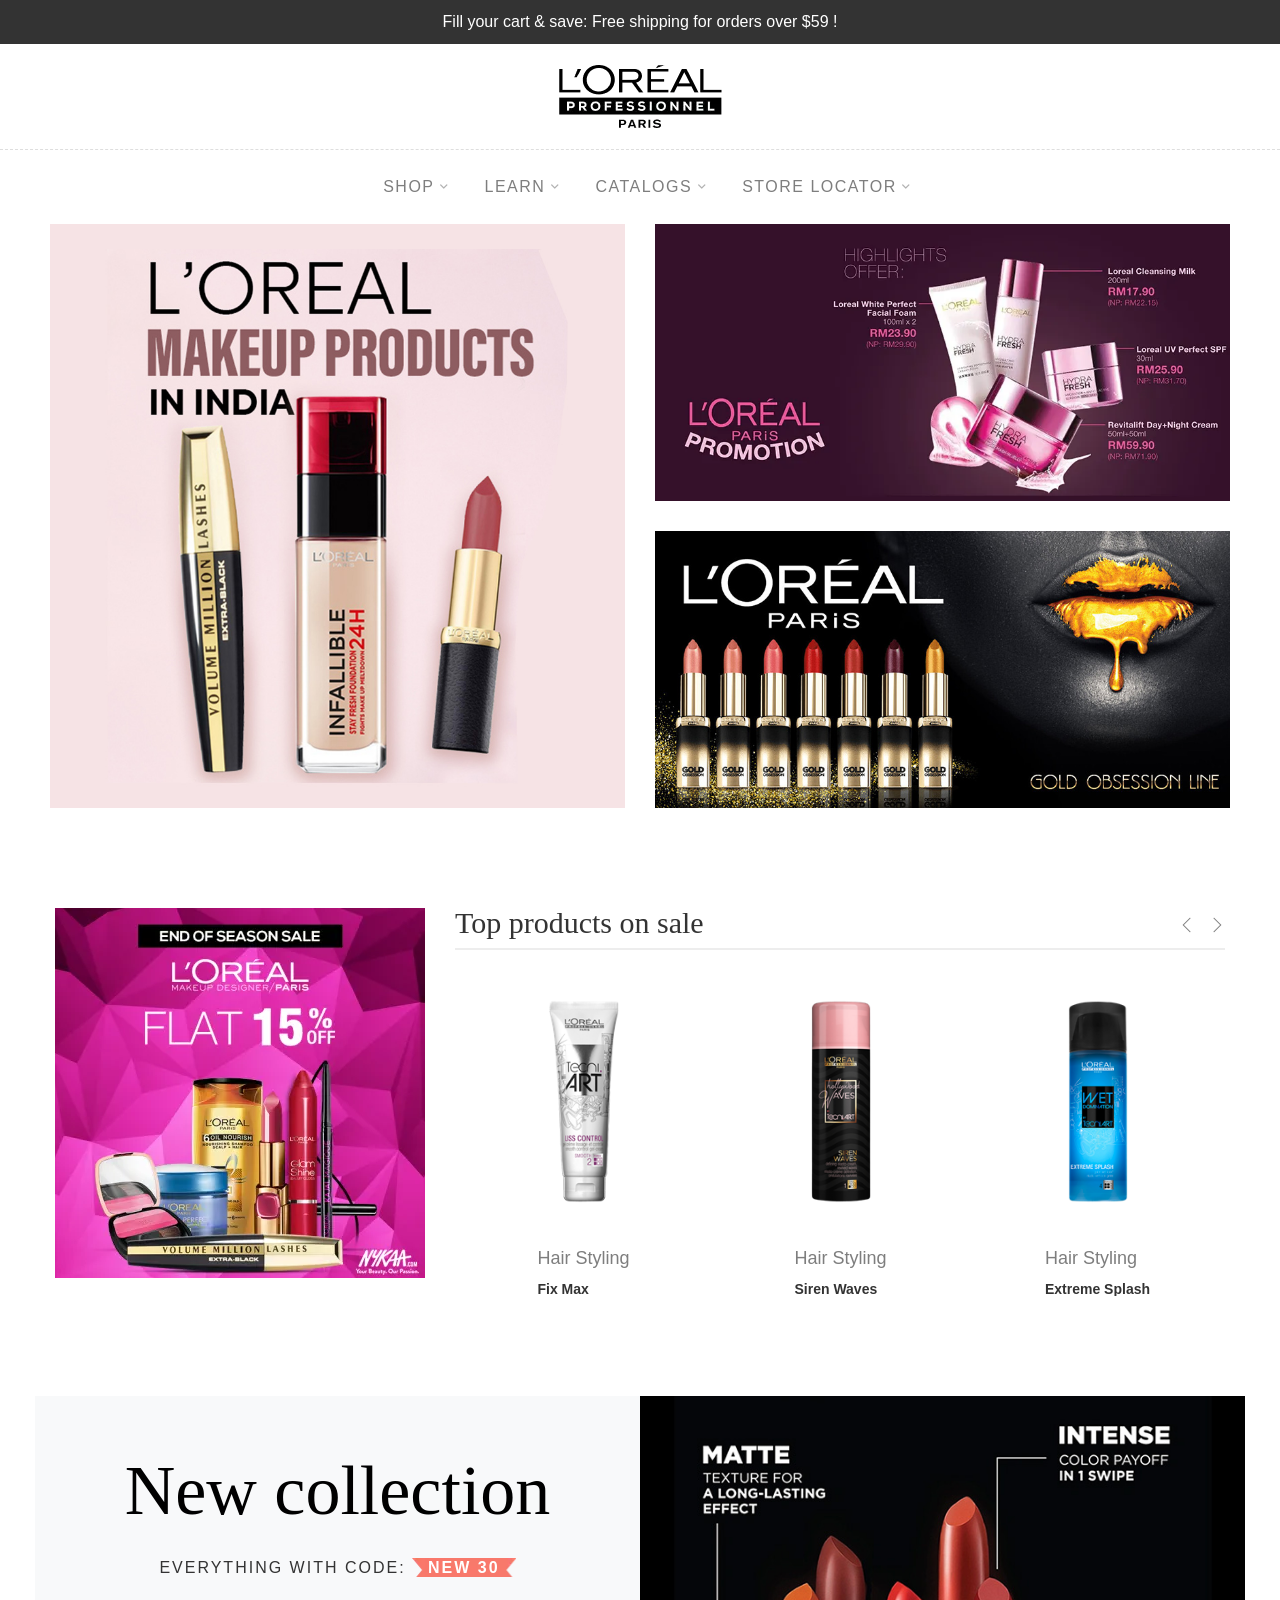
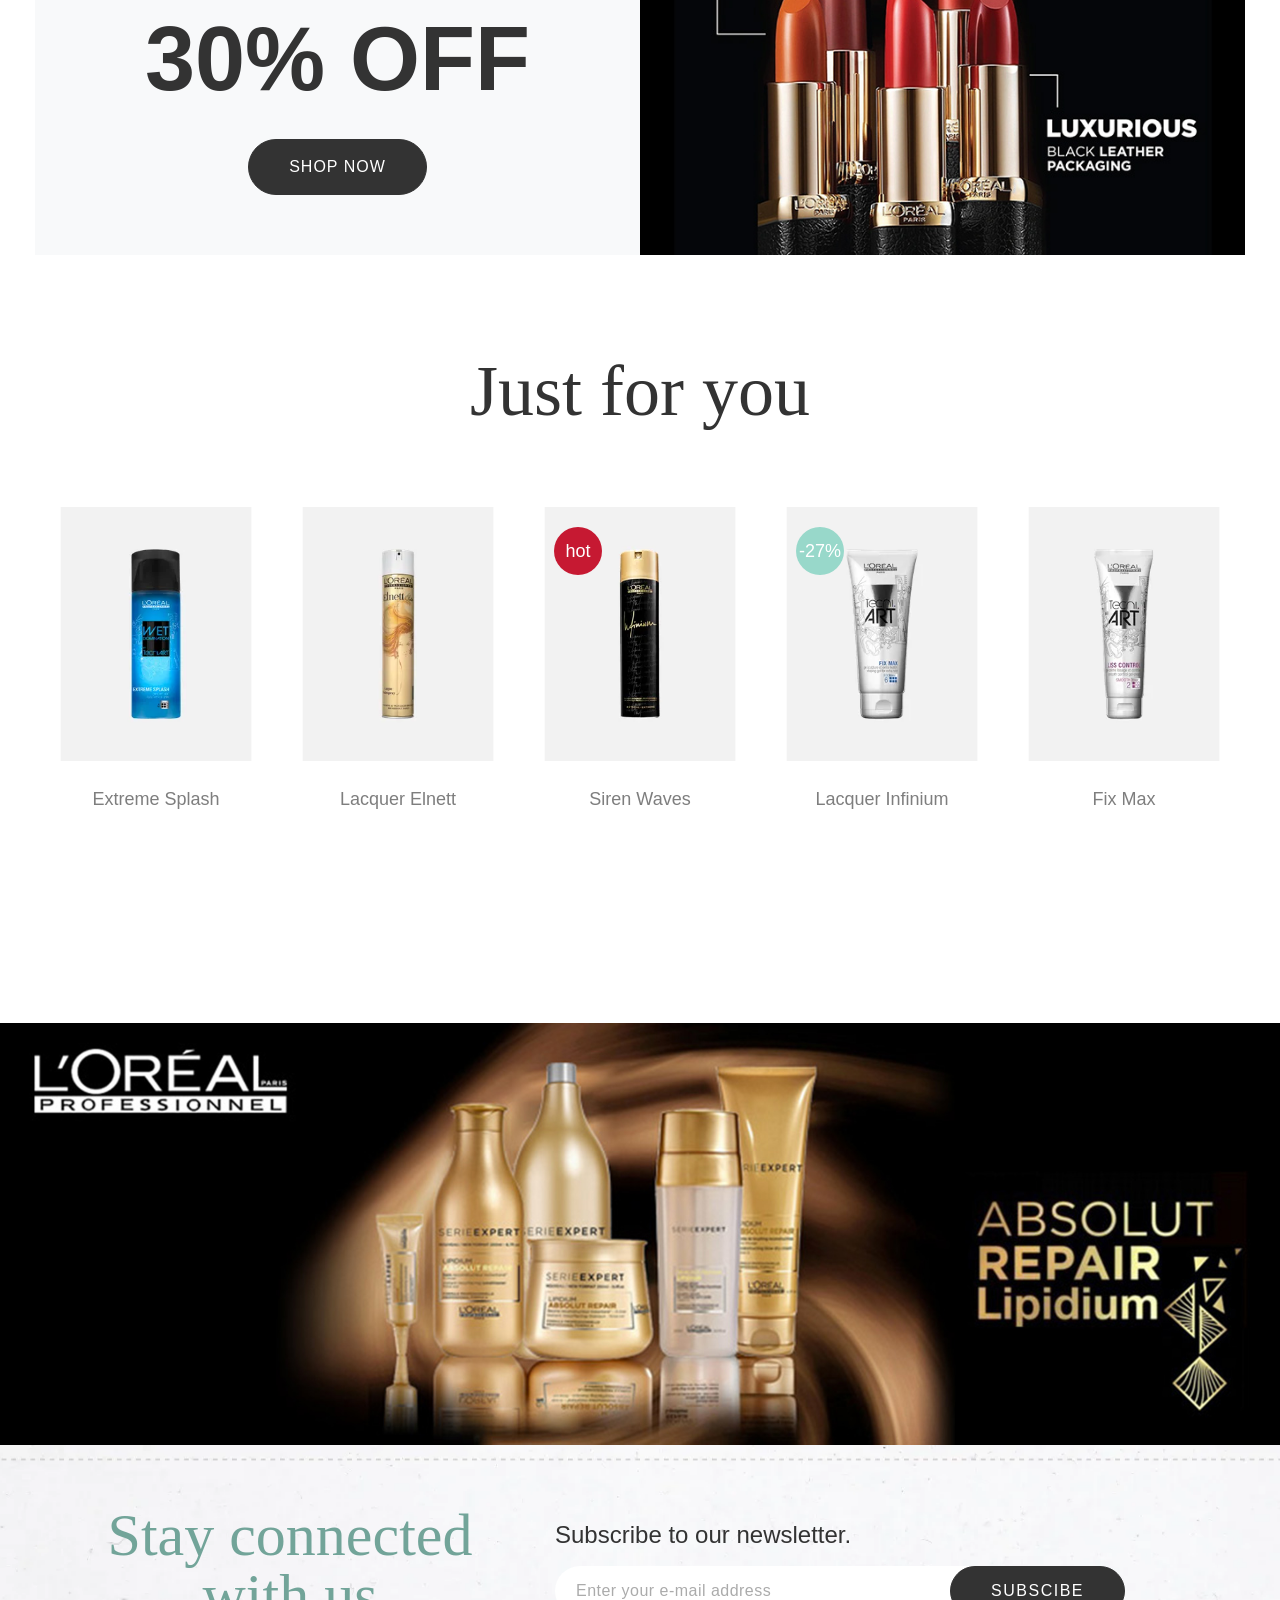
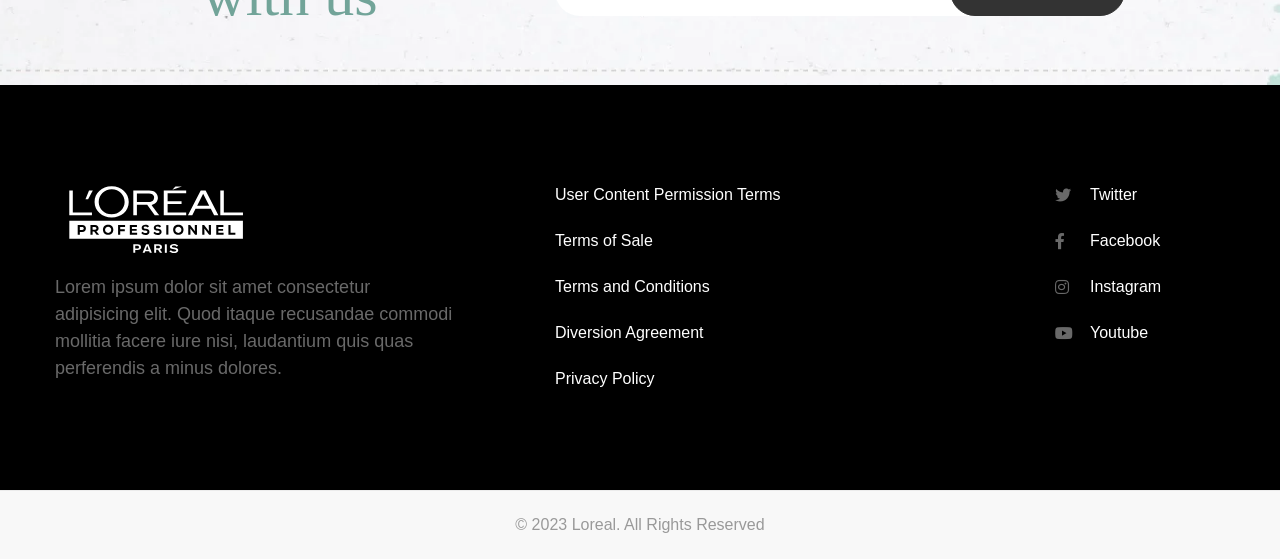
==== index.html @ 591c1746 "new Project" ====
<!DOCTYPE html>
<html class="no-js" lang="en">


<!-- Mirrored from htmldemo.net/learts/learts/index-10.html by HTTrack Website Copier/3.x [XR&CO'2014], Wed, 22 Mar 2023 07:00:25 GMT -->
<head>
    <meta charset="utf-8">
    <meta http-equiv="x-ua-compatible" content="ie=edge">
    <title>L'Oréal Professionnel Hair Color, Hair Care, Hair Styling & Hair Treatment Products</title>
    <meta name="robots" content="noindex, follow" />
    <meta name="description" content="">
    <meta name="viewport" content="width=device-width, initial-scale=1, shrink-to-fit=no">
    <!-- Favicon -->
    <link rel="shortcut icon" type="image/x-icon" href="assets/images/favicon.ico">

    <!-- CSS
	============================================ -->

    <!-- Vendor CSS (Bootstrap & Icon Font) -->
    <link rel="stylesheet" href="assets/css/vendor/bootstrap.min.css">
    <link rel="stylesheet" href="assets/css/vendor/font-awesome-pro.min.css">
    <link rel="stylesheet" href="assets/css/vendor/themify-icons.css">

    <!-- Plugins CSS (All Plugins Files) -->
    <link rel="stylesheet" href="assets/css/plugins/select2.min.css">
    <link rel="stylesheet" href="assets/css/plugins/perfect-scrollbar.css">
    <link rel="stylesheet" href="assets/css/plugins/swiper.min.css">
    <link rel="stylesheet" href="assets/css/plugins/nice-select.css">
    <link rel="stylesheet" href="assets/css/plugins/ion.rangeSlider.min.css">
    <link rel="stylesheet" href="assets/css/plugins/photoswipe.css">
    <link rel="stylesheet" href="assets/css/plugins/photoswipe-default-skin.css">
    <link rel="stylesheet" href="assets/css/plugins/magnific-popup.css">
    <link rel="stylesheet" href="assets/css/plugins/slick.css">

    <!-- Main Style CSS -->
    <!-- <link rel="stylesheet" href="assets/css/style.css"> -->

    <!-- Use the minified version files listed below for better performance and remove the files listed above -->
    <!-- <link rel="stylesheet" href="assets/css/vendor/vendor.min.css">
    <link rel="stylesheet" href="assets/css/plugins/plugins.min.css"> -->
    <link rel="stylesheet" href="assets/css/style.css">

</head>

<body>

    <!-- Topbar Section Start -->
    <div class="topbar-section section bg-dark">
        <div class="container">
            <div class="row justify-content-between align-items-center">
                <div class="col-12">
                    <p class="text-white text-center text-md-left my-2">Fill your cart & save: Free shipping for orders over $59 !</p>
                </div>
            </div>
        </div>
    </div>
    <!-- Topbar Section End -->
    <!-- Header Section Start -->
    <div class="header-section section bg-white d-none d-xl-block">
        <div class="container">
            <div class="row align-items-center">

                <!-- Header Logo Start -->
                <div class="col-12">
                    <div class="header-logo">
                        <a href="index.html"><img src="assets/images/logo/logo.webp" alt="Learts Logo"></a>
                    </div>
                </div>
                <!-- Header Logo End -->

            </div>
        </div>

        <!-- Site Menu Section Start -->
        <div class="site-menu-section section">
            <div class="container">
                <nav class="site-main-menu justify-content-center">
                    <ul>
                        <li class="has-children"><a href="#"><span class="menu-text">Shop</span></a>
                            <ul class="sub-menu mega-menu">
                                <li>
                                    <a href="javascript:void(0);" class="mega-menu-title"><span class="menu-text">Product Formats</span></a>
                                    <ul>
                                        <li> <a href="javascript:void(0);"><span class="menu-text">Best Sellers</span></a></li>
                                        <li> <a href="javascript:void(0);"><span class="menu-text">Permanent</span></a></li>
                                        <li> <a href="javascript:void(0);"><span class="menu-text">Permanent and Ammonia-Free</span></a></li>
                                        <li> <a href="javascript:void(0);"><span class="menu-text">Semi Permanent and Ammonia-Free</span></a></li>
                                        <li> <a href="javascript:void(0);"><span class="menu-text">Decolouration</span></a></li>
                                        <li> <a href="javascript:void(0);"><span class="menu-text">lazy_active</span></a></li>
                                    </ul>
                                </li>
                                <li>
                                    <a href="javascript:void(0);" class="mega-menu-title"><span class="menu-text">Results</span></a>
                                    <ul>
                                        <li><a href="javascript:void(0);"><span class="menu-text">Mochas</span></a></li>
                                        <li><a href="javascript:void(0);"><span class="menu-text">Ombre</span></a></li>
                                        <li><a href="javascript:void(0);"><span class="menu-text">Balayage</span></a></li>
                                        <li><a href="javascript:void(0);"><span class="menu-text">Reds, Iridescents &amp; Coppers</span></a></li>
                                        <li><a href="javascript:void(0);"><span class="menu-text">Warm Browns</span></a></li>
                                        <li><a href="javascript:void(0);"><span class="menu-text">Cool Browns</span></a></li>
                                        <li><a href="javascript:void(0);"><span class="menu-text">Golds</span></a></li>
                                        <li><a href="javascript:void(0);"><span class="menu-text">Ashes, Mattes</span></a></li>
                                        <li><a href="javascript:void(0);"><span class="menu-text">All Hair Color Results</span></a></li>
                                </ul>
                                </li>
                                <li>
                                    <a href="javascript:void(0);" class="mega-menu-title"><span class="menu-text">Ranges</span></a>
                                    <ul>
                                        <li><a href="javascript:void(0);"><span class="menu-text">Majirel</span></a></li>
                                        <li><a href="javascript:void(0);"><span class="menu-text">Inoa</span></a></li>
                                        <li><a href="javascript:void(0);"><span class="menu-text">Dia Color</span></a></li>
                                        <li><a href="javascript:void(0);"><span class="menu-text">Blond Studio</span></a></li>
                                        <li><a href="javascript:void(0);"><span class="menu-text">All Hair Color Ranges</span></a></li>
                                </ul>
                                </li>
                            </ul>
                        </li>
                        <li class="has-children"><a href="#"><span class="menu-text">Learn</span></a>
                            <ul class="sub-menu mega-menu">
                                <li>
                                    <a href="javascript:void(0);" class="mega-menu-title"><span class="menu-text">Product Formats</span></a>
                                    <ul>
                                        <li> <a href="javascript:void(0);"><span class="menu-text">Best Sellers</span></a></li>
                                        <li> <a href="javascript:void(0);"><span class="menu-text">Permanent</span></a></li>
                                        <li> <a href="javascript:void(0);"><span class="menu-text">Permanent and Ammonia-Free</span></a></li>
                                        <li> <a href="javascript:void(0);"><span class="menu-text">Semi Permanent and Ammonia-Free</span></a></li>
                                        <li> <a href="javascript:void(0);"><span class="menu-text">Decolouration</span></a></li>
                                        <li> <a href="javascript:void(0);"><span class="menu-text">lazy_active</span></a></li>
                                    </ul>
                                </li>
                                <li>
                                    <a href="javascript:void(0);" class="mega-menu-title"><span class="menu-text">Results</span></a>
                                    <ul>
                                        <li><a href="javascript:void(0);"><span class="menu-text">Mochas</span></a></li>
                                        <li><a href="javascript:void(0);"><span class="menu-text">Ombre</span></a></li>
                                        <li><a href="javascript:void(0);"><span class="menu-text">Balayage</span></a></li>
                                        <li><a href="javascript:void(0);"><span class="menu-text">Reds, Iridescents &amp; Coppers</span></a></li>
                                        <li><a href="javascript:void(0);"><span class="menu-text">Warm Browns</span></a></li>
                                        <li><a href="javascript:void(0);"><span class="menu-text">Cool Browns</span></a></li>
                                        <li><a href="javascript:void(0);"><span class="menu-text">Golds</span></a></li>
                                        <li><a href="javascript:void(0);"><span class="menu-text">Ashes, Mattes</span></a></li>
                                        <li><a href="javascript:void(0);"><span class="menu-text">All Hair Color Results</span></a></li>
                                </ul>
                                </li>
                                <li>
                                    <a href="javascript:void(0);" class="mega-menu-title"><span class="menu-text">Ranges</span></a>
                                    <ul>
                                        <li><a href="javascript:void(0);"><span class="menu-text">Majirel</span></a></li>
                                        <li><a href="javascript:void(0);"><span class="menu-text">Inoa</span></a></li>
                                        <li><a href="javascript:void(0);"><span class="menu-text">Dia Color</span></a></li>
                                        <li><a href="javascript:void(0);"><span class="menu-text">Blond Studio</span></a></li>
                                        <li><a href="javascript:void(0);"><span class="menu-text">All Hair Color Ranges</span></a></li>
                                </ul>
                                </li>
                            </ul>
                        </li>
                        <li class="has-children"><a href="#"><span class="menu-text">Catalogs</span></a>
                            <ul class="sub-menu mega-menu">
                                <li>
                                    <a href="javascript:void(0);" class="mega-menu-title"><span class="menu-text">Product Formats</span></a>
                                    <ul>
                                        <li> <a href="javascript:void(0);"><span class="menu-text">Best Sellers</span></a></li>
                                        <li> <a href="javascript:void(0);"><span class="menu-text">Permanent</span></a></li>
                                        <li> <a href="javascript:void(0);"><span class="menu-text">Permanent and Ammonia-Free</span></a></li>
                                        <li> <a href="javascript:void(0);"><span class="menu-text">Semi Permanent and Ammonia-Free</span></a></li>
                                        <li> <a href="javascript:void(0);"><span class="menu-text">Decolouration</span></a></li>
                                        <li> <a href="javascript:void(0);"><span class="menu-text">lazy_active</span></a></li>
                                    </ul>
                                </li>
                                <li>
                                    <a href="javascript:void(0);" class="mega-menu-title"><span class="menu-text">Results</span></a>
                                    <ul>
                                        <li><a href="javascript:void(0);"><span class="menu-text">Mochas</span></a></li>
                                        <li><a href="javascript:void(0);"><span class="menu-text">Ombre</span></a></li>
                                        <li><a href="javascript:void(0);"><span class="menu-text">Balayage</span></a></li>
                                        <li><a href="javascript:void(0);"><span class="menu-text">Reds, Iridescents &amp; Coppers</span></a></li>
                                        <li><a href="javascript:void(0);"><span class="menu-text">Warm Browns</span></a></li>
                                        <li><a href="javascript:void(0);"><span class="menu-text">Cool Browns</span></a></li>
                                        <li><a href="javascript:void(0);"><span class="menu-text">Golds</span></a></li>
                                        <li><a href="javascript:void(0);"><span class="menu-text">Ashes, Mattes</span></a></li>
                                        <li><a href="javascript:void(0);"><span class="menu-text">All Hair Color Results</span></a></li>
                                </ul>
                                </li>
                                <li>
                                    <a href="javascript:void(0);" class="mega-menu-title"><span class="menu-text">Ranges</span></a>
                                    <ul>
                                        <li><a href="javascript:void(0);"><span class="menu-text">Majirel</span></a></li>
                                        <li><a href="javascript:void(0);"><span class="menu-text">Inoa</span></a></li>
                                        <li><a href="javascript:void(0);"><span class="menu-text">Dia Color</span></a></li>
                                        <li><a href="javascript:void(0);"><span class="menu-text">Blond Studio</span></a></li>
                                        <li><a href="javascript:void(0);"><span class="menu-text">All Hair Color Ranges</span></a></li>
                                </ul>
                                </li>
                            </ul>
                        </li>
                        <li class="has-children"><a href="#"><span class="menu-text">Store Locator</span></a>
                            <ul class="sub-menu mega-menu">
                                <li>
                                    <a href="javascript:void(0);" class="mega-menu-title"><span class="menu-text">Product Formats</span></a>
                                    <ul>
                                        <li> <a href="javascript:void(0);"><span class="menu-text">Best Sellers</span></a></li>
                                        <li> <a href="javascript:void(0);"><span class="menu-text">Permanent</span></a></li>
                                        <li> <a href="javascript:void(0);"><span class="menu-text">Permanent and Ammonia-Free</span></a></li>
                                        <li> <a href="javascript:void(0);"><span class="menu-text">Semi Permanent and Ammonia-Free</span></a></li>
                                        <li> <a href="javascript:void(0);"><span class="menu-text">Decolouration</span></a></li>
                                        <li> <a href="javascript:void(0);"><span class="menu-text">lazy_active</span></a></li>
                                    </ul>
                                </li>
                                <li>
                                    <a href="javascript:void(0);" class="mega-menu-title"><span class="menu-text">Results</span></a>
                                    <ul>
                                        <li><a href="javascript:void(0);"><span class="menu-text">Mochas</span></a></li>
                                        <li><a href="javascript:void(0);"><span class="menu-text">Ombre</span></a></li>
                                        <li><a href="javascript:void(0);"><span class="menu-text">Balayage</span></a></li>
                                        <li><a href="javascript:void(0);"><span class="menu-text">Reds, Iridescents &amp; Coppers</span></a></li>
                                        <li><a href="javascript:void(0);"><span class="menu-text">Warm Browns</span></a></li>
                                        <li><a href="javascript:void(0);"><span class="menu-text">Cool Browns</span></a></li>
                                        <li><a href="javascript:void(0);"><span class="menu-text">Golds</span></a></li>
                                        <li><a href="javascript:void(0);"><span class="menu-text">Ashes, Mattes</span></a></li>
                                        <li><a href="javascript:void(0);"><span class="menu-text">All Hair Color Results</span></a></li>
                                </ul>
                                </li>
                                <li>
                                    <a href="javascript:void(0);" class="mega-menu-title"><span class="menu-text">Ranges</span></a>
                                    <ul>
                                        <li><a href="javascript:void(0);"><span class="menu-text">Majirel</span></a></li>
                                        <li><a href="javascript:void(0);"><span class="menu-text">Inoa</span></a></li>
                                        <li><a href="javascript:void(0);"><span class="menu-text">Dia Color</span></a></li>
                                        <li><a href="javascript:void(0);"><span class="menu-text">Blond Studio</span></a></li>
                                        <li><a href="javascript:void(0);"><span class="menu-text">All Hair Color Ranges</span></a></li>
                                </ul>
                                </li>
                            </ul>
                        </li>
                    </ul>
                </nav>
            </div>
        </div>
        <!-- Site Menu Section End -->

    </div>
    <!-- Header Section End -->

    <!-- Header Section Start -->
    <div class="sticky-header section bg-white section-fluid d-none d-xl-block">
        <div class="container">
            <div class="row align-items-center">

                <!-- Header Logo Start -->
                <div class="col-xl-auto col">
                    <div class="header-logo">
                        <a href="index.html"><img src="assets/images/logo/logo-2.webp" alt="Learts Logo"></a>
                    </div>
                </div>
                <!-- Header Logo End -->

                <!-- Search Start -->
                <div class="col-auto me-auto d-none d-xl-block">
                    <nav class="site-main-menu site-main-menu-left justify-content-center">
                        <ul>
                            <li class="has-children"><a href="#"><span class="menu-text">Shop</span></a>
                                <ul class="sub-menu mega-menu">
                                    <li>
                                        <a href="javascript:void(0);" class="mega-menu-title"><span class="menu-text">Product Formats</span></a>
                                        <ul>
                                            <li> <a href="javascript:void(0);"><span class="menu-text">Best Sellers</span></a></li>
                                            <li> <a href="javascript:void(0);"><span class="menu-text">Permanent</span></a></li>
                                            <li> <a href="javascript:void(0);"><span class="menu-text">Permanent and Ammonia-Free</span></a></li>
                                            <li> <a href="javascript:void(0);"><span class="menu-text">Semi Permanent and Ammonia-Free</span></a></li>
                                            <li> <a href="javascript:void(0);"><span class="menu-text">Decolouration</span></a></li>
                                            <li> <a href="javascript:void(0);"><span class="menu-text">lazy_active</span></a></li>
                                        </ul>
                                    </li>
                                    <li>
                                        <a href="javascript:void(0);" class="mega-menu-title"><span class="menu-text">Results</span></a>
                                        <ul>
                                            <li><a href="javascript:void(0);"><span class="menu-text">Mochas</span></a></li>
                                            <li><a href="javascript:void(0);"><span class="menu-text">Ombre</span></a></li>
                                            <li><a href="javascript:void(0);"><span class="menu-text">Balayage</span></a></li>
                                            <li><a href="javascript:void(0);"><span class="menu-text">Reds, Iridescents &amp; Coppers</span></a></li>
                                            <li><a href="javascript:void(0);"><span class="menu-text">Warm Browns</span></a></li>
                                            <li><a href="javascript:void(0);"><span class="menu-text">Cool Browns</span></a></li>
                                            <li><a href="javascript:void(0);"><span class="menu-text">Golds</span></a></li>
                                            <li><a href="javascript:void(0);"><span class="menu-text">Ashes, Mattes</span></a></li>
                                            <li><a href="javascript:void(0);"><span class="menu-text">All Hair Color Results</span></a></li>
                                    </ul>
                                    </li>
                                    <li>
                                        <a href="javascript:void(0);" class="mega-menu-title"><span class="menu-text">Ranges</span></a>
                                        <ul>
                                            <li><a href="javascript:void(0);"><span class="menu-text">Majirel</span></a></li>
                                            <li><a href="javascript:void(0);"><span class="menu-text">Inoa</span></a></li>
                                            <li><a href="javascript:void(0);"><span class="menu-text">Dia Color</span></a></li>
                                            <li><a href="javascript:void(0);"><span class="menu-text">Blond Studio</span></a></li>
                                            <li><a href="javascript:void(0);"><span class="menu-text">All Hair Color Ranges</span></a></li>
                                    </ul>
                                    </li>
                                </ul>
                            </li>
                            <li class="has-children"><a href="#"><span class="menu-text">Learn</span></a>
                                <ul class="sub-menu mega-menu">
                                    <li>
                                        <a href="javascript:void(0);" class="mega-menu-title"><span class="menu-text">Product Formats</span></a>
                                        <ul>
                                            <li> <a href="javascript:void(0);"><span class="menu-text">Best Sellers</span></a></li>
                                            <li> <a href="javascript:void(0);"><span class="menu-text">Permanent</span></a></li>
                                            <li> <a href="javascript:void(0);"><span class="menu-text">Permanent and Ammonia-Free</span></a></li>
                                            <li> <a href="javascript:void(0);"><span class="menu-text">Semi Permanent and Ammonia-Free</span></a></li>
                                            <li> <a href="javascript:void(0);"><span class="menu-text">Decolouration</span></a></li>
                                            <li> <a href="javascript:void(0);"><span class="menu-text">lazy_active</span></a></li>
                                        </ul>
                                    </li>
                                    <li>
                                        <a href="javascript:void(0);" class="mega-menu-title"><span class="menu-text">Results</span></a>
                                        <ul>
                                            <li><a href="javascript:void(0);"><span class="menu-text">Mochas</span></a></li>
                                            <li><a href="javascript:void(0);"><span class="menu-text">Ombre</span></a></li>
                                            <li><a href="javascript:void(0);"><span class="menu-text">Balayage</span></a></li>
                                            <li><a href="javascript:void(0);"><span class="menu-text">Reds, Iridescents &amp; Coppers</span></a></li>
                                            <li><a href="javascript:void(0);"><span class="menu-text">Warm Browns</span></a></li>
                                            <li><a href="javascript:void(0);"><span class="menu-text">Cool Browns</span></a></li>
                                            <li><a href="javascript:void(0);"><span class="menu-text">Golds</span></a></li>
                                            <li><a href="javascript:void(0);"><span class="menu-text">Ashes, Mattes</span></a></li>
                                            <li><a href="javascript:void(0);"><span class="menu-text">All Hair Color Results</span></a></li>
                                    </ul>
                                    </li>
                                    <li>
                                        <a href="javascript:void(0);" class="mega-menu-title"><span class="menu-text">Ranges</span></a>
                                        <ul>
                                            <li><a href="javascript:void(0);"><span class="menu-text">Majirel</span></a></li>
                                            <li><a href="javascript:void(0);"><span class="menu-text">Inoa</span></a></li>
                                            <li><a href="javascript:void(0);"><span class="menu-text">Dia Color</span></a></li>
                                            <li><a href="javascript:void(0);"><span class="menu-text">Blond Studio</span></a></li>
                                            <li><a href="javascript:void(0);"><span class="menu-text">All Hair Color Ranges</span></a></li>
                                    </ul>
                                    </li>
                                </ul>
                            </li>
                            <li class="has-children"><a href="#"><span class="menu-text">Catalogs</span></a>
                                <ul class="sub-menu mega-menu">
                                    <li>
                                        <a href="javascript:void(0);" class="mega-menu-title"><span class="menu-text">Product Formats</span></a>
                                        <ul>
                                            <li> <a href="javascript:void(0);"><span class="menu-text">Best Sellers</span></a></li>
                                            <li> <a href="javascript:void(0);"><span class="menu-text">Permanent</span></a></li>
                                            <li> <a href="javascript:void(0);"><span class="menu-text">Permanent and Ammonia-Free</span></a></li>
                                            <li> <a href="javascript:void(0);"><span class="menu-text">Semi Permanent and Ammonia-Free</span></a></li>
                                            <li> <a href="javascript:void(0);"><span class="menu-text">Decolouration</span></a></li>
                                            <li> <a href="javascript:void(0);"><span class="menu-text">lazy_active</span></a></li>
                                        </ul>
                                    </li>
                                    <li>
                                        <a href="javascript:void(0);" class="mega-menu-title"><span class="menu-text">Results</span></a>
                                        <ul>
                                            <li><a href="javascript:void(0);"><span class="menu-text">Mochas</span></a></li>
                                            <li><a href="javascript:void(0);"><span class="menu-text">Ombre</span></a></li>
                                            <li><a href="javascript:void(0);"><span class="menu-text">Balayage</span></a></li>
                                            <li><a href="javascript:void(0);"><span class="menu-text">Reds, Iridescents &amp; Coppers</span></a></li>
                                            <li><a href="javascript:void(0);"><span class="menu-text">Warm Browns</span></a></li>
                                            <li><a href="javascript:void(0);"><span class="menu-text">Cool Browns</span></a></li>
                                            <li><a href="javascript:void(0);"><span class="menu-text">Golds</span></a></li>
                                            <li><a href="javascript:void(0);"><span class="menu-text">Ashes, Mattes</span></a></li>
                                            <li><a href="javascript:void(0);"><span class="menu-text">All Hair Color Results</span></a></li>
                                    </ul>
                                    </li>
                                    <li>
                                        <a href="javascript:void(0);" class="mega-menu-title"><span class="menu-text">Ranges</span></a>
                                        <ul>
                                            <li><a href="javascript:void(0);"><span class="menu-text">Majirel</span></a></li>
                                            <li><a href="javascript:void(0);"><span class="menu-text">Inoa</span></a></li>
                                            <li><a href="javascript:void(0);"><span class="menu-text">Dia Color</span></a></li>
                                            <li><a href="javascript:void(0);"><span class="menu-text">Blond Studio</span></a></li>
                                            <li><a href="javascript:void(0);"><span class="menu-text">All Hair Color Ranges</span></a></li>
                                    </ul>
                                    </li>
                                </ul>
                            </li>
                            <li class="has-children"><a href="#"><span class="menu-text">Store Locator</span></a>
                                <ul class="sub-menu mega-menu">
                                    <li>
                                        <a href="javascript:void(0);" class="mega-menu-title"><span class="menu-text">Product Formats</span></a>
                                        <ul>
                                            <li> <a href="javascript:void(0);"><span class="menu-text">Best Sellers</span></a></li>
                                            <li> <a href="javascript:void(0);"><span class="menu-text">Permanent</span></a></li>
                                            <li> <a href="javascript:void(0);"><span class="menu-text">Permanent and Ammonia-Free</span></a></li>
                                            <li> <a href="javascript:void(0);"><span class="menu-text">Semi Permanent and Ammonia-Free</span></a></li>
                                            <li> <a href="javascript:void(0);"><span class="menu-text">Decolouration</span></a></li>
                                            <li> <a href="javascript:void(0);"><span class="menu-text">lazy_active</span></a></li>
                                        </ul>
                                    </li>
                                    <li>
                                        <a href="javascript:void(0);" class="mega-menu-title"><span class="menu-text">Results</span></a>
                                        <ul>
                                            <li><a href="javascript:void(0);"><span class="menu-text">Mochas</span></a></li>
                                            <li><a href="javascript:void(0);"><span class="menu-text">Ombre</span></a></li>
                                            <li><a href="javascript:void(0);"><span class="menu-text">Balayage</span></a></li>
                                            <li><a href="javascript:void(0);"><span class="menu-text">Reds, Iridescents &amp; Coppers</span></a></li>
                                            <li><a href="javascript:void(0);"><span class="menu-text">Warm Browns</span></a></li>
                                            <li><a href="javascript:void(0);"><span class="menu-text">Cool Browns</span></a></li>
                                            <li><a href="javascript:void(0);"><span class="menu-text">Golds</span></a></li>
                                            <li><a href="javascript:void(0);"><span class="menu-text">Ashes, Mattes</span></a></li>
                                            <li><a href="javascript:void(0);"><span class="menu-text">All Hair Color Results</span></a></li>
                                    </ul>
                                    </li>
                                    <li>
                                        <a href="javascript:void(0);" class="mega-menu-title"><span class="menu-text">Ranges</span></a>
                                        <ul>
                                            <li><a href="javascript:void(0);"><span class="menu-text">Majirel</span></a></li>
                                            <li><a href="javascript:void(0);"><span class="menu-text">Inoa</span></a></li>
                                            <li><a href="javascript:void(0);"><span class="menu-text">Dia Color</span></a></li>
                                            <li><a href="javascript:void(0);"><span class="menu-text">Blond Studio</span></a></li>
                                            <li><a href="javascript:void(0);"><span class="menu-text">All Hair Color Ranges</span></a></li>
                                    </ul>
                                    </li>
                                </ul>
                            </li>
                        </ul>
                    </nav>
                </div>
                <!-- Search End -->

            </div>
        </div>

    </div>
    <!-- Header Sticky Section End -->
    <!-- Mobile Header Section Start -->
    <div class="mobile-header bg-white section d-xl-none">
        <div class="container">
            <div class="row align-items-center">

                <!-- Header Logo Start -->
                <div class="col">
                    <div class="header-logo">
                        <a href="index.html"><img src="assets/images/logo/logo-2.webp" alt="Learts Logo"></a>
                    </div>
                </div>
                <!-- Header Logo End -->

                <!-- Header Tools Start -->
                <div class="col-auto">
                    <div class="header-tools justify-content-end">
                        <div class="header-login d-none d-sm-block">
                            <a href="my-account.html"><i class="fal fa-user"></i></a>
                        </div>
                        <div class="header-search d-none d-sm-block">
                            <a href="#offcanvas-search" class="offcanvas-toggle"><i class="fal fa-search"></i></a>
                        </div>
                        <div class="header-wishlist d-none d-sm-block">
                            <a href="#offcanvas-wishlist" class="offcanvas-toggle"><span class="wishlist-count">3</span><i class="fal fa-heart"></i></a>
                        </div>
                        <div class="header-cart">
                            <a href="#offcanvas-cart" class="offcanvas-toggle"><span class="cart-count">3</span><i class="fal fa-shopping-cart"></i></a>
                        </div>
                        <div class="mobile-menu-toggle">
                            <a href="#offcanvas-mobile-menu" class="offcanvas-toggle">
                                <svg viewBox="0 0 800 600">
                                    <path d="M300,220 C300,220 520,220 540,220 C740,220 640,540 520,420 C440,340 300,200 300,200" class="top"></path>
                                    <path d="M300,320 L540,320" class="middle"></path>
                                    <path d="M300,210 C300,210 520,210 540,210 C740,210 640,530 520,410 C440,330 300,190 300,190" class="bottom" transform="translate(480, 320) scale(1, -1) translate(-480, -318) "></path>
                                </svg>
                            </a>
                        </div>
                    </div>
                </div>
                <!-- Header Tools End -->

            </div>
        </div>
    </div>
    <!-- Mobile Header Section End -->

    <!-- Mobile Header Section Start -->
    <div class="mobile-header sticky-header bg-white section d-xl-none">
        <div class="container">
            <div class="row align-items-center">

                <!-- Header Logo Start -->
                <div class="col">
                    <div class="header-logo">
                        <a href="index.html"><img src="assets/images/logo/logo-2.webp" alt="Learts Logo"></a>
                    </div>
                </div>
                <!-- Header Logo End -->

                <!-- Header Tools Start -->
                <div class="col-auto">
                    <div class="header-tools justify-content-end">
                        <div class="header-login d-none d-sm-block">
                            <a href="my-account.html"><i class="fal fa-user"></i></a>
                        </div>
                        <div class="header-search d-none d-sm-block">
                            <a href="#offcanvas-search" class="offcanvas-toggle"><i class="fal fa-search"></i></a>
                        </div>
                        <div class="header-wishlist d-none d-sm-block">
                            <a href="#offcanvas-wishlist" class="offcanvas-toggle"><span class="wishlist-count">3</span><i class="fal fa-heart"></i></a>
                        </div>
                        <div class="header-cart">
                            <a href="#offcanvas-cart" class="offcanvas-toggle"><span class="cart-count">3</span><i class="fal fa-shopping-cart"></i></a>
                        </div>
                        <div class="mobile-menu-toggle">
                            <a href="#offcanvas-mobile-menu" class="offcanvas-toggle">
                                <svg viewBox="0 0 800 600">
                                    <path d="M300,220 C300,220 520,220 540,220 C740,220 640,540 520,420 C440,340 300,200 300,200" class="top"></path>
                                    <path d="M300,320 L540,320" class="middle"></path>
                                    <path d="M300,210 C300,210 520,210 540,210 C740,210 640,530 520,410 C440,330 300,190 300,190" class="bottom" transform="translate(480, 320) scale(1, -1) translate(-480, -318) "></path>
                                </svg>
                            </a>
                        </div>
                    </div>
                </div>
                <!-- Header Tools End -->

            </div>
        </div>
    </div>
    <!-- Mobile Header Section End -->
    <!-- OffCanvas Search Start -->
    <div id="offcanvas-search" class="offcanvas offcanvas-search">
        <div class="inner">
            <div class="offcanvas-search-form">
                <button class="offcanvas-close">×</button>
                <form action="#">
                    <div class="row mb-n3">
                        <div class="col-lg-8 col-12 mb-3"><input type="text" placeholder="Search Products..."></div>
                        <div class="col-lg-4 col-12 mb-3">
                            <select class="search-select select2-basic">
                                <option value="0">All Categories</option>
                                <option value="kids-babies">Kids &amp; Babies</option>
                                <option value="home-decor">Home Decor</option>
                                <option value="gift-ideas">Gift ideas</option>
                                <option value="kitchen">Kitchen</option>
                                <option value="toys">Toys</option>
                                <option value="kniting-sewing">Kniting &amp; Sewing</option>
                                <option value="pots">Pots</option>
                            </select>
                        </div>
                    </div>
                </form>
            </div>
            <p class="search-description text-body-light mt-2"> <span># Type at least 1 character to search</span> <span># Hit enter to search or ESC to close</span></p>

        </div>
    </div>
    <!-- OffCanvas Search End -->

    <!-- OffCanvas Wishlist Start -->
    <div id="offcanvas-wishlist" class="offcanvas offcanvas-wishlist">
        <div class="inner">
            <div class="head">
                <span class="title">Wishlist</span>
                <button class="offcanvas-close">×</button>
            </div>
            <div class="body customScroll">
                <ul class="minicart-product-list">
                    <li>
                        <a href="product-details.html" class="image"><img src="assets/images/product/cart-product-1.webp" alt="Cart product Image"></a>
                        <div class="content">
                            <a href="product-details.html" class="title">Walnut Cutting Board</a>
                            <span class="quantity-price">1 x <span class="amount">$100.00</span></span>
                            <a href="#" class="remove">×</a>
                        </div>
                    </li>
                    <li>
                        <a href="product-details.html" class="image"><img src="assets/images/product/cart-product-2.webp" alt="Cart product Image"></a>
                        <div class="content">
                            <a href="product-details.html" class="title">Lucky Wooden Elephant</a>
                            <span class="quantity-price">1 x <span class="amount">$35.00</span></span>
                            <a href="#" class="remove">×</a>
                        </div>
                    </li>
                    <li>
                        <a href="product-details.html" class="image"><img src="assets/images/product/cart-product-3.webp" alt="Cart product Image"></a>
                        <div class="content">
                            <a href="product-details.html" class="title">Fish Cut Out Set</a>
                            <span class="quantity-price">1 x <span class="amount">$9.00</span></span>
                            <a href="#" class="remove">×</a>
                        </div>
                    </li>
                </ul>
            </div>
            <div class="foot">
                <div class="buttons">
                    <a href="wishlist.html" class="btn btn-dark btn-hover-primary">view wishlist</a>
                </div>
            </div>
        </div>
    </div>
    <!-- OffCanvas Wishlist End -->

    <!-- OffCanvas Cart Start -->
    <div id="offcanvas-cart" class="offcanvas offcanvas-cart">
        <div class="inner">
            <div class="head">
                <span class="title">Cart</span>
                <button class="offcanvas-close">×</button>
            </div>
            <div class="body customScroll">
                <ul class="minicart-product-list">
                    <li>
                        <a href="product-details.html" class="image"><img src="assets/images/product/cart-product-1.webp" alt="Cart product Image"></a>
                        <div class="content">
                            <a href="product-details.html" class="title">Walnut Cutting Board</a>
                            <span class="quantity-price">1 x <span class="amount">$100.00</span></span>
                            <a href="#" class="remove">×</a>
                        </div>
                    </li>
                    <li>
                        <a href="product-details.html" class="image"><img src="assets/images/product/cart-product-2.webp" alt="Cart product Image"></a>
                        <div class="content">
                            <a href="product-details.html" class="title">Lucky Wooden Elephant</a>
                            <span class="quantity-price">1 x <span class="amount">$35.00</span></span>
                            <a href="#" class="remove">×</a>
                        </div>
                    </li>
                    <li>
                        <a href="product-details.html" class="image"><img src="assets/images/product/cart-product-3.webp" alt="Cart product Image"></a>
                        <div class="content">
                            <a href="product-details.html" class="title">Fish Cut Out Set</a>
                            <span class="quantity-price">1 x <span class="amount">$9.00</span></span>
                            <a href="#" class="remove">×</a>
                        </div>
                    </li>
                </ul>
            </div>
            <div class="foot">
                <div class="sub-total">
                    <strong>Subtotal :</strong>
                    <span class="amount">$144.00</span>
                </div>
                <div class="buttons">
                    <a href="shopping-cart.html" class="btn btn-dark btn-hover-primary">view cart</a>
                    <a href="checkout.html" class="btn btn-outline-dark">checkout</a>
                </div>
                <p class="minicart-message">Free Shipping on All Orders Over $100!</p>
            </div>
        </div>
    </div>
    <!-- OffCanvas Cart End -->

    <!-- OffCanvas Search Start -->
    <div id="offcanvas-mobile-menu" class="offcanvas offcanvas-mobile-menu">
        <div class="inner customScroll">
            <div class="offcanvas-menu-search-form">
                <form action="#">
                    <input type="text" placeholder="Search...">
                    <button><i class="fal fa-search"></i></button>
                </form>
            </div>
            <div class="offcanvas-menu">
                <ul>
                    <li class="has-children"><a href="#"><span class="menu-text">Shop</span></a>
                        <ul class="sub-menu mega-menu">
                            <li>
                                <a href="javascript:void(0);" class="mega-menu-title"><span class="menu-text">Product Formats</span></a>
                                <ul>
                                    <li> <a href="javascript:void(0);"><span class="menu-text">Best Sellers</span></a></li>
                                    <li> <a href="javascript:void(0);"><span class="menu-text">Permanent</span></a></li>
                                    <li> <a href="javascript:void(0);"><span class="menu-text">Permanent and Ammonia-Free</span></a></li>
                                    <li> <a href="javascript:void(0);"><span class="menu-text">Semi Permanent and Ammonia-Free</span></a></li>
                                    <li> <a href="javascript:void(0);"><span class="menu-text">Decolouration</span></a></li>
                                    <li> <a href="javascript:void(0);"><span class="menu-text">lazy_active</span></a></li>
                                </ul>
                            </li>
                            <li>
                                <a href="javascript:void(0);" class="mega-menu-title"><span class="menu-text">Results</span></a>
                                <ul>
                                    <li><a href="javascript:void(0);"><span class="menu-text">Mochas</span></a></li>
                                    <li><a href="javascript:void(0);"><span class="menu-text">Ombre</span></a></li>
                                    <li><a href="javascript:void(0);"><span class="menu-text">Balayage</span></a></li>
                                    <li><a href="javascript:void(0);"><span class="menu-text">Reds, Iridescents &amp; Coppers</span></a></li>
                                    <li><a href="javascript:void(0);"><span class="menu-text">Warm Browns</span></a></li>
                                    <li><a href="javascript:void(0);"><span class="menu-text">Cool Browns</span></a></li>
                                    <li><a href="javascript:void(0);"><span class="menu-text">Golds</span></a></li>
                                    <li><a href="javascript:void(0);"><span class="menu-text">Ashes, Mattes</span></a></li>
                                    <li><a href="javascript:void(0);"><span class="menu-text">All Hair Color Results</span></a></li>
                            </ul>
                            </li>
                            <li>
                                <a href="javascript:void(0);" class="mega-menu-title"><span class="menu-text">Ranges</span></a>
                                <ul>
                                    <li><a href="javascript:void(0);"><span class="menu-text">Majirel</span></a></li>
                                    <li><a href="javascript:void(0);"><span class="menu-text">Inoa</span></a></li>
                                    <li><a href="javascript:void(0);"><span class="menu-text">Dia Color</span></a></li>
                                    <li><a href="javascript:void(0);"><span class="menu-text">Blond Studio</span></a></li>
                                    <li><a href="javascript:void(0);"><span class="menu-text">All Hair Color Ranges</span></a></li>
                            </ul>
                            </li>
                        </ul>
                    </li>
                    <li class="has-children"><a href="#"><span class="menu-text">Learn</span></a>
                        <ul class="sub-menu mega-menu">
                            <li>
                                <a href="javascript:void(0);" class="mega-menu-title"><span class="menu-text">Product Formats</span></a>
                                <ul>
                                    <li> <a href="javascript:void(0);"><span class="menu-text">Best Sellers</span></a></li>
                                    <li> <a href="javascript:void(0);"><span class="menu-text">Permanent</span></a></li>
                                    <li> <a href="javascript:void(0);"><span class="menu-text">Permanent and Ammonia-Free</span></a></li>
                                    <li> <a href="javascript:void(0);"><span class="menu-text">Semi Permanent and Ammonia-Free</span></a></li>
                                    <li> <a href="javascript:void(0);"><span class="menu-text">Decolouration</span></a></li>
                                    <li> <a href="javascript:void(0);"><span class="menu-text">lazy_active</span></a></li>
                                </ul>
                            </li>
                            <li>
                                <a href="javascript:void(0);" class="mega-menu-title"><span class="menu-text">Results</span></a>
                                <ul>
                                    <li><a href="javascript:void(0);"><span class="menu-text">Mochas</span></a></li>
                                    <li><a href="javascript:void(0);"><span class="menu-text">Ombre</span></a></li>
                                    <li><a href="javascript:void(0);"><span class="menu-text">Balayage</span></a></li>
                                    <li><a href="javascript:void(0);"><span class="menu-text">Reds, Iridescents &amp; Coppers</span></a></li>
                                    <li><a href="javascript:void(0);"><span class="menu-text">Warm Browns</span></a></li>
                                    <li><a href="javascript:void(0);"><span class="menu-text">Cool Browns</span></a></li>
                                    <li><a href="javascript:void(0);"><span class="menu-text">Golds</span></a></li>
                                    <li><a href="javascript:void(0);"><span class="menu-text">Ashes, Mattes</span></a></li>
                                    <li><a href="javascript:void(0);"><span class="menu-text">All Hair Color Results</span></a></li>
                            </ul>
                            </li>
                            <li>
                                <a href="javascript:void(0);" class="mega-menu-title"><span class="menu-text">Ranges</span></a>
                                <ul>
                                    <li><a href="javascript:void(0);"><span class="menu-text">Majirel</span></a></li>
                                    <li><a href="javascript:void(0);"><span class="menu-text">Inoa</span></a></li>
                                    <li><a href="javascript:void(0);"><span class="menu-text">Dia Color</span></a></li>
                                    <li><a href="javascript:void(0);"><span class="menu-text">Blond Studio</span></a></li>
                                    <li><a href="javascript:void(0);"><span class="menu-text">All Hair Color Ranges</span></a></li>
                            </ul>
                            </li>
                        </ul>
                    </li>
                    <li class="has-children"><a href="#"><span class="menu-text">Catalogs</span></a>
                        <ul class="sub-menu mega-menu">
                            <li>
                                <a href="javascript:void(0);" class="mega-menu-title"><span class="menu-text">Product Formats</span></a>
                                <ul>
                                    <li> <a href="javascript:void(0);"><span class="menu-text">Best Sellers</span></a></li>
                                    <li> <a href="javascript:void(0);"><span class="menu-text">Permanent</span></a></li>
                                    <li> <a href="javascript:void(0);"><span class="menu-text">Permanent and Ammonia-Free</span></a></li>
                                    <li> <a href="javascript:void(0);"><span class="menu-text">Semi Permanent and Ammonia-Free</span></a></li>
                                    <li> <a href="javascript:void(0);"><span class="menu-text">Decolouration</span></a></li>
                                    <li> <a href="javascript:void(0);"><span class="menu-text">lazy_active</span></a></li>
                                </ul>
                            </li>
                            <li>
                                <a href="javascript:void(0);" class="mega-menu-title"><span class="menu-text">Results</span></a>
                                <ul>
                                    <li><a href="javascript:void(0);"><span class="menu-text">Mochas</span></a></li>
                                    <li><a href="javascript:void(0);"><span class="menu-text">Ombre</span></a></li>
                                    <li><a href="javascript:void(0);"><span class="menu-text">Balayage</span></a></li>
                                    <li><a href="javascript:void(0);"><span class="menu-text">Reds, Iridescents &amp; Coppers</span></a></li>
                                    <li><a href="javascript:void(0);"><span class="menu-text">Warm Browns</span></a></li>
                                    <li><a href="javascript:void(0);"><span class="menu-text">Cool Browns</span></a></li>
                                    <li><a href="javascript:void(0);"><span class="menu-text">Golds</span></a></li>
                                    <li><a href="javascript:void(0);"><span class="menu-text">Ashes, Mattes</span></a></li>
                                    <li><a href="javascript:void(0);"><span class="menu-text">All Hair Color Results</span></a></li>
                            </ul>
                            </li>
                            <li>
                                <a href="javascript:void(0);" class="mega-menu-title"><span class="menu-text">Ranges</span></a>
                                <ul>
                                    <li><a href="javascript:void(0);"><span class="menu-text">Majirel</span></a></li>
                                    <li><a href="javascript:void(0);"><span class="menu-text">Inoa</span></a></li>
                                    <li><a href="javascript:void(0);"><span class="menu-text">Dia Color</span></a></li>
                                    <li><a href="javascript:void(0);"><span class="menu-text">Blond Studio</span></a></li>
                                    <li><a href="javascript:void(0);"><span class="menu-text">All Hair Color Ranges</span></a></li>
                            </ul>
                            </li>
                        </ul>
                    </li>
                    <li class="has-children"><a href="#"><span class="menu-text">Store Locator</span></a>
                        <ul class="sub-menu mega-menu">
                            <li>
                                <a href="javascript:void(0);" class="mega-menu-title"><span class="menu-text">Product Formats</span></a>
                                <ul>
                                    <li> <a href="javascript:void(0);"><span class="menu-text">Best Sellers</span></a></li>
                                    <li> <a href="javascript:void(0);"><span class="menu-text">Permanent</span></a></li>
                                    <li> <a href="javascript:void(0);"><span class="menu-text">Permanent and Ammonia-Free</span></a></li>
                                    <li> <a href="javascript:void(0);"><span class="menu-text">Semi Permanent and Ammonia-Free</span></a></li>
                                    <li> <a href="javascript:void(0);"><span class="menu-text">Decolouration</span></a></li>
                                    <li> <a href="javascript:void(0);"><span class="menu-text">lazy_active</span></a></li>
                                </ul>
                            </li>
                            <li>
                                <a href="javascript:void(0);" class="mega-menu-title"><span class="menu-text">Results</span></a>
                                <ul>
                                    <li><a href="javascript:void(0);"><span class="menu-text">Mochas</span></a></li>
                                    <li><a href="javascript:void(0);"><span class="menu-text">Ombre</span></a></li>
                                    <li><a href="javascript:void(0);"><span class="menu-text">Balayage</span></a></li>
                                    <li><a href="javascript:void(0);"><span class="menu-text">Reds, Iridescents &amp; Coppers</span></a></li>
                                    <li><a href="javascript:void(0);"><span class="menu-text">Warm Browns</span></a></li>
                                    <li><a href="javascript:void(0);"><span class="menu-text">Cool Browns</span></a></li>
                                    <li><a href="javascript:void(0);"><span class="menu-text">Golds</span></a></li>
                                    <li><a href="javascript:void(0);"><span class="menu-text">Ashes, Mattes</span></a></li>
                                    <li><a href="javascript:void(0);"><span class="menu-text">All Hair Color Results</span></a></li>
                            </ul>
                            </li>
                            <li>
                                <a href="javascript:void(0);" class="mega-menu-title"><span class="menu-text">Ranges</span></a>
                                <ul>
                                    <li><a href="javascript:void(0);"><span class="menu-text">Majirel</span></a></li>
                                    <li><a href="javascript:void(0);"><span class="menu-text">Inoa</span></a></li>
                                    <li><a href="javascript:void(0);"><span class="menu-text">Dia Color</span></a></li>
                                    <li><a href="javascript:void(0);"><span class="menu-text">Blond Studio</span></a></li>
                                    <li><a href="javascript:void(0);"><span class="menu-text">All Hair Color Ranges</span></a></li>
                            </ul>
                            </li>
                        </ul>
                    </li>
                </ul>
            </div>
            <div class="offcanvas-buttons">
                <div class="header-tools">
                    <div class="header-login">
                        <a href="my-account.html"><i class="fal fa-user"></i></a>
                    </div>
                    <div class="header-wishlist">
                        <a href="wishlist.html"><span>3</span><i class="fal fa-heart"></i></a>
                    </div>
                    <div class="header-cart">
                        <a href="shopping-cart.html"><span class="cart-count">3</span><i class="fal fa-shopping-cart"></i></a>
                    </div>
                </div>
            </div>
            <div class="offcanvas-social">
                <a href="#"><i class="fab fa-facebook-f"></i></a>
                <a href="#"><i class="fab fa-twitter"></i></a>
                <a href="#"><i class="fab fa-instagram"></i></a>
                <a href="#"><i class="fab fa-youtube"></i></a>
            </div>
        </div>
    </div>
    <!-- OffCanvas Search End -->

    <div class="offcanvas-overlay"></div>

    <!-- Slider main container Start -->
    <div class="section section-fluid">
        <div class="container">
            <div class="row learts-mb-n30">

                <div class="col-lg-6 learts-mb-30">
                    <div class="sale-banner4">
                        <div class="inner">
                            <img src="assets/images/banner/sale/sale-banner4-1.jpg" alt="Products Image">
                            <!-- <div class="content">
                                <h3 class="sub-title">Little simple things.</h3>
                                <h2 class="title">Live out your life</h2>
                                <a class="button-banner" href="shop.html"><img src="assets/images/banner/sale/sale-banner4-1.1.webp" alt="Sale Banner button"></a>
                            </div> -->
                        </div>
                    </div>
                </div>

                <div class="col-lg-6 learts-mb-30">
                    <div class="row learts-mb-n30">

                        <div class="col-12 learts-mb-30">
                            <div class="sale-banner5">
                                <a href="#" class="inner">
                                    <img src="assets/images/banner/sale/sale-banner5-1.webp" alt="Sale Banner Image">
                                    <!-- <div class="content">
                                        <h3 class="title">Holiday<br> Gifts</h3>
                                        <span class="price">From $9.00</span>
                                    </div> -->
                                </a>
                            </div>
                        </div>

                        <div class="col-12 learts-mb-30">
                            <div class="sale-banner6">
                                <div class="inner">
                                    <img src="assets/images/banner/sale/sale-banner6-1.jpg" alt="Sale Banner Image">
                                    <!-- <div class="content">
                                        <img class="icon " src="assets/images/banner/sale/sale-banner1-1.1.webp" alt="">
                                        <h3 class="title">Spring sale</h3>
                                        <img class="price " src="assets/images/banner/sale/sale-banner6-1.1.webp" alt="">
                                        <a href="#" class="link">Shop now</a>
                                    </div> -->
                                </div>
                            </div>
                        </div>

                    </div>
                </div>

            </div>

        </div>

    </div>
    <!-- Slider main container End -->
    

    <!-- Banner & List Product Section Start -->
    <div class="section section-padding">
        <div class="container">
            <div class="row learts-mb-n30">

                <!-- Sale banner Start -->
                <div class="col-lg-4 col-12 learts-mb-30">
                    <div class="sale-banner10">
                        <div class="inner">
                            <img src="assets/images/banner/sale/sale-banner-1.webp" alt="Sale Banner Image">
                            <!-- <div class="content">
                                <span class="sub-title">Superb quality</span>
                                <h2 class="title">GIFT IDEAS</h2>
                                <img src="assets/images/banner/sale/sale-banner4-1.1.webp" alt=""> 
                            </div>-->
                        </div>
                    </div>
                </div>
                <!-- Sale banner End -->

                <!-- Top rate Start -->
                <div class="col-lg-8 col-12 learts-mb-30">

                    <div class="block-title">
                        <h3 class="title">Top products on sale</h3>
                    </div>

                    <div class="product-list-slider">

                        <div class="list-product">
                            <div class="thumbnail">
                                <a href="product-details.html"><img src="assets/images/product/lisscontrol_tecniart.webp" alt="List product"></a>
                            </div>
                            <div class="content">
                                <div class="content">
                                    <h6 class="title"><a href="product-details.html">Hair Styling</a></h6>
                                    <span class="price">
                                        Fix Max
                                    </span>
                                </div>
                            </div>
                        </div>

                        <div class="list-product">
                            <div class="thumbnail">
                                <a href="product-details.html"><img src="assets/images/product/sirenwaves_hollywoodwaves.webp" alt="List product"></a>
                            </div>
                            <div class="content">
                                <div class="content">
                                    <h6 class="title"><a href="product-details.html">Hair Styling</a></h6>
                                    <span class="price">
                                        Siren Waves
                                    </span>
                                </div>
                            </div>
                        </div>

                        <div class="list-product">
                            <div class="thumbnail">
                                <a href="product-details.html"><img src="assets/images/product/extremesplash_wetdomination.webp" alt="List product"></a>
                            </div>
                            <div class="content">
                                <div class="content">
                                    <h6 class="title"><a href="product-details.html">Hair Styling</a></h6>
                                    <span class="price">
                                        Extreme Splash
                                    </span>
                                </div>
                            </div>
                        </div>

                        <div class="list-product">
                            <div class="thumbnail">
                                <a href="product-details.html"><img src="assets/images/product/steampod-packshot.webp" alt="List product"></a>
                            </div>
                            <div class="content">
                                <h6 class="title"><a href="product-details.html">Hair Styling</a></h6>
                                <span class="price">
                                    Steampod 3
                                </span>
                            </div>
                        </div>

                        <div class="list-product">
                            <div class="thumbnail">
                                <a href="product-details.html"><img src="assets/images/product/web_tecniart.webp" alt="List product"></a>
                            </div>
                            <div class="content">
                                <h6 class="title"><a href="product-details.html">Hair Styling</a></h6>
                                <span class="price">
                                    Density Material
                                </span>
                            </div>
                        </div>

                        <div class="list-product">
                            <div class="thumbnail">
                                <a href="product-details.html"><img src="assets/images/product/densitymaterial_tecniart.webp" alt="List product"></a>
                            </div>
                            <div class="content">
                                <h6 class="title"><a href="product-details.html">Hair Styling</a></h6>
                                <span class="price">
                                    Web
                                </span>
                            </div>
                        </div>

                    </div>

                </div>
                <!-- Top rate End -->

            </div>
        </div>
    </div>
    <!-- Banner & List Product Section End -->
     <!-- Sale Banner Start -->
     <div class="section section-fluid">
        <div class="row g-0">

            <div class="col-lg-6 col-12">
                <div class="sale-banner9 bg-light">
                    <div class="inner">
                        <div class="content">
                            <h3 class="title">New collection</h3>
                            <span class="cuppon">EVERYTHING WITH CODE: <span class="code">NEW 30</span></span>
                            <span class="offer">30% OFF</span>
                            <a href="#" class="btn btn-dark btn-hover-primary">shop now</a>
                        </div>
                    </div>
                </div>
            </div>

            <div class="col-lg-6 col-12">
                <div class="sale-banner9-image">
                    <img src="assets/images/banner/sale/sale-banner9-1.jpg" alt="">
                </div>
            </div>

        </div>
    </div>
    <!-- Sale Banner End -->

    <!-- Products Section Start -->
    <div class="section section-padding">

            <!-- Section Title Start -->
            <div class="section-title4 text-center">
                <h2 class="title title-icon-both">Just for you</h2>
            </div>
            <!-- Section Title End -->

            <!-- Category Banner Section Start -->
    <div class="section section-fluid section-padding pt-0">
        <div class="container">
            <div class="category-banner1-carousel">

                <div class="col">
                    <div class="product">
                        <div class="product-thumb">
                            <a href="product-details.html" class="image">
                                <img src="assets/images/product/s270/product-1.webp" alt="Product Image">
                            </a>
                            <a href="wishlist.html" class="add-to-wishlist hintT-left" data-hint="Add to wishlist"><i class="far fa-heart"></i></a>
                        </div>
                        <div class="product-info">
                            <h6 class="title"><a href="product-details.html">Extreme Splash</a></h6>
                            <!-- <span class="price">
                                $35.00
                            </span> 
                            <div class="product-buttons">
                                <a href="#quickViewModal" data-bs-toggle="modal" class="product-button hintT-top" data-hint="Quick View"><i class="fal fa-search"></i></a>
                                <a href="#" class="product-button hintT-top" data-hint="Add to Cart"><i class="fal fa-shopping-cart"></i></a>
                                <a href="#" class="product-button hintT-top" data-hint="Compare"><i class="fal fa-random"></i></a>
                            </div>-->
                        </div>
                    </div>
                </div>

                <div class="col">
                    <div class="product">
                        <div class="product-thumb">
                            <a href="javascript:void(0);" class="image">
                                <img src="assets/images/product/s270/product-2.webp" alt="Product Image">
                            </a>
                            <a href="wishlist.html" class="add-to-wishlist hintT-left" data-hint="Add to wishlist"><i class="far fa-heart"></i></a>
                        </div>
                        <div class="product-info">
                            <h6 class="title"><a href="#">Lacquer Elnett</a></h6>
                            <!-- <span class="price">
                                $35.00
                            </span> 
                            <div class="product-buttons">
                                <a href="#quickViewModal" data-bs-toggle="modal" class="product-button hintT-top" data-hint="Quick View"><i class="fal fa-search"></i></a>
                                <a href="#" class="product-button hintT-top" data-hint="Add to Cart"><i class="fal fa-shopping-cart"></i></a>
                                <a href="#" class="product-button hintT-top" data-hint="Compare"><i class="fal fa-random"></i></a>
                            </div>-->
                        </div>
                    </div>
                </div>

                <div class="col">
                    <div class="product">
                        <div class="product-thumb">
                            <span class="product-badges">
                                <span class="hot">hot</span>
                            </span>
                            <a href="javascript:void(0);" class="image">
                                <img src="assets/images/product/s270/product-3.webp" alt="Product Image">
                            </a>
                            <a href="wishlist.html" class="add-to-wishlist hintT-left" data-hint="Add to wishlist"><i class="far fa-heart"></i></a>
                        </div>
                        <div class="product-info">
                            <h6 class="title"><a href="#">Siren Waves</a></h6>
                            <!-- <span class="price">
                                $35.00
                            </span> 
                            <div class="product-buttons">
                                <a href="#quickViewModal" data-bs-toggle="modal" class="product-button hintT-top" data-hint="Quick View"><i class="fal fa-search"></i></a>
                                <a href="#" class="product-button hintT-top" data-hint="Add to Cart"><i class="fal fa-shopping-cart"></i></a>
                                <a href="#" class="product-button hintT-top" data-hint="Compare"><i class="fal fa-random"></i></a>
                            </div>-->
                        </div>
                    </div>
                </div>

                <div class="col">
                    <div class="product">
                        <div class="product-thumb">
                            <a href="javascript:void(0);" class="image">
                                <span class="product-badges">
                                    <span class="onsale">-27%</span>
                                </span>
                                <img src="assets/images/product/s270/product-4.webp" alt="Product Image">
                            </a>
                            <a href="wishlist.html" class="add-to-wishlist hintT-left" data-hint="Add to wishlist"><i class="far fa-heart"></i></a>
                        </div>
                        <div class="product-info">
                            <h6 class="title"><a href="#">Lacquer Infinium</a></h6>
                            <!-- <span class="price">
                                $35.00
                            </span> 
                            <div class="product-buttons">
                                <a href="#quickViewModal" data-bs-toggle="modal" class="product-button hintT-top" data-hint="Quick View"><i class="fal fa-search"></i></a>
                                <a href="#" class="product-button hintT-top" data-hint="Add to Cart"><i class="fal fa-shopping-cart"></i></a>
                                <a href="#" class="product-button hintT-top" data-hint="Compare"><i class="fal fa-random"></i></a>
                            </div>-->
                        </div>
                    </div>
                </div>

                <div class="col">
                    <div class="product">
                        <div class="product-thumb">
                            <a href="javascript:void(0);" class="image">
                                <img src="assets/images/product/s270/product-5.webp" alt="Product Image">
                            </a>
                            <a href="wishlist.html" class="add-to-wishlist hintT-left" data-hint="Add to wishlist"><i class="far fa-heart"></i></a>
                        </div>
                        <div class="product-info">
                            <h6 class="title"><a href="#">Fix Max</a></h6>
                            <!-- <span class="price">
                                $35.00
                            </span> 
                            <div class="product-buttons">
                                <a href="#quickViewModal" data-bs-toggle="modal" class="product-button hintT-top" data-hint="Quick View"><i class="fal fa-search"></i></a>
                                <a href="#" class="product-button hintT-top" data-hint="Add to Cart"><i class="fal fa-shopping-cart"></i></a>
                                <a href="#" class="product-button hintT-top" data-hint="Compare"><i class="fal fa-random"></i></a>
                            </div>-->
                        </div>
                    </div>
                </div>

                <div class="col">
                    <div class="product">
                        <div class="product-thumb">
                            <a href="javascript:void(0);" class="image">
                                <img src="assets/images/product/s270/product-2.webp" alt="Product Image">
                                <!-- <img class="image-hover " src="assets/images/product/s270/product-2-hover.webp" alt="Product Image"> -->
                            </a>
                            <a href="wishlist.html" class="add-to-wishlist hintT-left" data-hint="Add to wishlist"><i class="far fa-heart"></i></a>
                        </div>
                        <div class="product-info">
                            <h6 class="title"><a href="#">Lacquer Elnett</a></h6>
                            <!-- <span class="price">
                                $35.00
                            </span> 
                            <div class="product-buttons">
                                <a href="#quickViewModal" data-bs-toggle="modal" class="product-button hintT-top" data-hint="Quick View"><i class="fal fa-search"></i></a>
                                <a href="#" class="product-button hintT-top" data-hint="Add to Cart"><i class="fal fa-shopping-cart"></i></a>
                                <a href="#" class="product-button hintT-top" data-hint="Compare"><i class="fal fa-random"></i></a>
                            </div>-->
                        </div>
                    </div>
                </div>

                <div class="col">
                    <div class="product">
                        <div class="product-thumb">
                            <span class="product-badges">
                                <span class="hot">hot</span>
                            </span>
                            <a href="javascript:void(0);" class="image">
                                <img src="assets/images/product/s270/product-3.webp" alt="Product Image">
                                <!-- <img class="image-hover " src="assets/images/product/s270/product-3-hover.webp" alt="Product Image"> -->
                            </a>
                            <a href="wishlist.html" class="add-to-wishlist hintT-left" data-hint="Add to wishlist"><i class="far fa-heart"></i></a>
                        </div>
                        <div class="product-info">
                            <h6 class="title"><a href="#">Siren Waves</a></h6>
                            <!-- <span class="price">
                                $100.00
                            </span> 
                            <div class="product-buttons">
                                <a href="#quickViewModal" data-bs-toggle="modal" class="product-button hintT-top" data-hint="Quick View"><i class="fal fa-search"></i></a>
                                <a href="#" class="product-button hintT-top" data-hint="Add to Cart"><i class="fal fa-shopping-cart"></i></a>
                                <a href="#" class="product-button hintT-top" data-hint="Compare"><i class="fal fa-random"></i></a>
                            </div>-->
                        </div>
                    </div>
                </div>

                <div class="col">
                    <div class="product">
                        <div class="product-thumb">
                            <a href="javascript:void(0);" class="image">
                                <span class="product-badges">
                                    <span class="onsale">-27%</span>
                                </span>
                                <img src="assets/images/product/s270/product-4.webp" alt="Product Image">
                                <!-- <img class="image-hover " src="assets/images/product/s270/product-4-hover.webp" alt="Product Image"> -->
                            </a>
                            <a href="wishlist.html" class="add-to-wishlist hintT-left" data-hint="Add to wishlist"><i class="far fa-heart"></i></a>
                        </div>
                        <div class="product-info">
                            <h6 class="title"><a href="#">Lacquer Infinium</a></h6>
                            <!-- <span class="price">
                                <span class="old">$30.00</span>
                            <span class="new">$22.00</span>
                            </span> 
                            <div class="product-buttons">
                                <a href="#quickViewModal" data-bs-toggle="modal" class="product-button hintT-top" data-hint="Quick View"><i class="fal fa-search"></i></a>
                                <a href="#" class="product-button hintT-top" data-hint="Add to Cart"><i class="fal fa-shopping-cart"></i></a>
                                <a href="#" class="product-button hintT-top" data-hint="Compare"><i class="fal fa-random"></i></a>
                            </div>-->
                        </div>
                    </div>
                </div>

            </div>
        </div>
    </div>
    <!-- Category Banner Section End -->
    </div>
    <!-- Products Section End -->


    <!-- Sale Banner Start -->
    <div class="section">
        <div class="row g-0">
            <div class="col-12">
                <div class="sale-banner9-image">
                    <img src="assets/images/banner/banner-1.jpg" alt="">
                </div>
            </div>

        </div>
    </div>
    <!-- Sale Banner End -->
    

    <!-- Subscribe Section Start -->
    <div class="section learts-pt-60 learts-pb-60" data-bg-image="assets/images/bg/bg-3.webp">
        <div class="container">
            <div class="row align-items-center learts-mb-n30">

                <div class="col-lg-5 learts-mb-30">
                    <!-- Section Title Start -->
                    <div class="section-title text-center mb-0">
                        <h3 class="sub-title">Stay connected <br> with us</h3>
                    </div>
                    <!-- Section Title End -->
                </div>

                <div class="col-lg-7 learts-mb-30">
                    <span class="d-block h4 text-heading learts-mb-10 text-center text-lg-start">Subscribe to our newsletter.</span>
                    <form id="mc-form" class="mc-form widget-subscibe m-lg-0">
                        <input id="mc-email" autocomplete="off" type="email" placeholder="Enter your e-mail address">
                        <button id="mc-submit" class="btn btn-dark">subscibe</button>
                    </form>
                    <!-- mailchimp-alerts Start -->
                    <div class="mailchimp-alerts text-centre">
                        <div class="mailchimp-submitting"></div><!-- mailchimp-submitting end -->
                        <div class="mailchimp-success text-success"></div><!-- mailchimp-success end -->
                        <div class="mailchimp-error text-danger"></div><!-- mailchimp-error end -->
                    </div><!-- mailchimp-alerts end -->
                </div>

            </div>
        </div>
    </div>
    <!-- Subscribe Section End -->

    <div class="footer2-section section section-padding">
        <div class="container">
            <div class="row learts-mb-n40">

                <div class="col-lg-5 learts-mb-40">
                    <div class="widget-about">
                        <img src="assets/images/logo/loreal-pro-logo-white.svg" alt="" class="footerLogo">
                        <p>Lorem ipsum dolor sit amet consectetur adipisicing elit. Quod itaque recusandae commodi mollitia facere iure nisi, laudantium quis quas perferendis a minus dolores.</p>
                    </div>
                </div>

                <div class="col-lg-5 learts-mb-40">
                    <ul class="widget-list">
                        <li><a href="#">User Content Permission Terms</a></li>
                        <li><a href="#">Terms of Sale</a></li>
                        <li><a href="#">Terms and Conditions</a></li>
                        <li><a href="#">Diversion Agreement</a></li>
                        <li><a href="#">Privacy Policy</a></li>
                    </ul>
                </div>

                <div class="col-lg-2 learts-mb-40">
                    <ul class="widget-list">
                        <li> <i class="fab fa-twitter"></i> <a href="https://www.twitter.com/">Twitter</a></li>
                        <li> <i class="fab fa-facebook-f"></i> <a href="https://www.facebook.com/">Facebook</a></li>
                        <li> <i class="fab fa-instagram"></i> <a href="https://www.instagram.com/">Instagram</a></li>
                        <li> <i class="fab fa-youtube"></i> <a href="https://www.youtube.com/">Youtube</a></li>
                    </ul>
                </div>

            </div>
        </div>
    </div>

    <div class="footer2-copyright section">
        <div class="container">
            <p class="copyright text-center">&copy; 2023 Loreal. All Rights Reserved</p>
        </div>
    </div>
    <!-- Modal -->
    <div class="quickViewModal modal fade" id="quickViewModal">
        <div class="modal-dialog modal-dialog-centered">
            <div class="modal-content">
                <button class="close" data-bs-dismiss="modal">&times;</button>
                <div class="row learts-mb-n30">

                    <!-- Product Images Start -->
                    <div class="col-lg-6 col-12 learts-mb-30">
                        <div class="product-images">
                            <div class="product-gallery-slider-quickview">
                                <div class="product-zoom" data-image="assets/images/product/single/1/product-zoom-1.webp">
                                    <img src="assets/images/product/single/1/product-1.webp" alt="">
                                </div>
                                <div class="product-zoom" data-image="assets/images/product/single/1/product-zoom-2.webp">
                                    <img src="assets/images/product/single/1/product-2.webp" alt="">
                                </div>
                                <div class="product-zoom" data-image="assets/images/product/single/1/product-zoom-3.webp">
                                    <img src="assets/images/product/single/1/product-3.webp" alt="">
                                </div>
                                <div class="product-zoom" data-image="assets/images/product/single/1/product-zoom-4.webp">
                                    <img src="assets/images/product/single/1/product-4.webp" alt="">
                                </div>
                            </div>
                        </div>
                    </div>
                    <!-- Product Images End -->

                    <!-- Product Summery Start -->
                    <div class="col-lg-6 col-12 overflow-hidden position-relative learts-mb-30">
                        <div class="product-summery customScroll">
                            <div class="product-ratings">
                                <span class="star-rating">
                                <span class="rating-active" style="width: 100%;">ratings</span>
                                </span>
                                <a href="#reviews" class="review-link">(<span class="count">3</span> customer reviews)</a>
                            </div>
                            <h3 class="product-title">Cleaning Dustpan & Brush</h3>
                            <div class="product-price">£38.00 – £50.00</div>
                            <div class="product-description">
                                <p>Easy clip-on handle – Hold the brush and dustpan together for storage; the dustpan edge is serrated to allow easy scraping off the hair without entanglement. High-quality bristles – no burr damage, no scratches, thick and durable, comfortable to remove dust and smaller particles.</p>
                            </div>
                            <div class="product-variations">
                                <table>
                                    <tbody>
                                        <tr>
                                            <td class="label"><span>Size</span></td>
                                            <td class="value">
                                                <div class="product-sizes">
                                                    <a href="#">Large</a>
                                                    <a href="#">Medium</a>
                                                    <a href="#">Small</a>
                                                </div>
                                            </td>
                                        </tr>
                                        <tr>
                                            <td class="label"><span>Color</span></td>
                                            <td class="value">
                                                <div class="product-colors">
                                                    <a href="#" data-bg-color="#000000"></a>
                                                    <a href="#" data-bg-color="#ffffff"></a>
                                                </div>
                                            </td>
                                        </tr>
                                        <tr>
                                            <td class="label"><span>Quantity</span></td>
                                            <td class="value">
                                                <div class="product-quantity">
                                                    <span class="qty-btn minus"><i class="ti-minus"></i></span>
                                                    <input type="text" class="input-qty" value="1">
                                                    <span class="qty-btn plus"><i class="ti-plus"></i></span>
                                                </div>
                                            </td>
                                        </tr>
                                    </tbody>
                                </table>
                            </div>
                            <div class="product-buttons">
                                <a href="#" class="btn btn-icon btn-outline-body btn-hover-dark"><i class="fal fa-heart"></i></a>
                                <a href="#" class="btn btn-dark btn-outline-hover-dark"><i class="fal fa-shopping-cart"></i> Add to Cart</a>
                                <a href="#" class="btn btn-icon btn-outline-body btn-hover-dark"><i class="fal fa-random"></i></a>
                            </div>
                            <div class="product-brands">
                                <span class="title">Brands</span>
                                <div class="brands">
                                    <a href="#"><img src="assets/images/brands/brand-3.webp" alt=""></a>
                                    <a href="#"><img src="assets/images/brands/brand-8.webp" alt=""></a>
                                </div>
                            </div>
                            <div class="product-meta mb-0">
                                <table>
                                    <tbody>
                                        <tr>
                                            <td class="label"><span>SKU</span></td>
                                            <td class="value">0404019</td>
                                        </tr>
                                        <tr>
                                            <td class="label"><span>Category</span></td>
                                            <td class="value">
                                                <ul class="product-category">
                                                    <li><a href="#">Kitchen</a></li>
                                                </ul>
                                            </td>
                                        </tr>
                                        <tr>
                                            <td class="label"><span>Tags</span></td>
                                            <td class="value">
                                                <ul class="product-tags">
                                                    <li><a href="#">handmade</a></li>
                                                    <li><a href="#">learts</a></li>
                                                    <li><a href="#">mug</a></li>
                                                    <li><a href="#">product</a></li>
                                                    <li><a href="#">learts</a></li>
                                                </ul>
                                            </td>
                                        </tr>
                                        <tr>
                                            <td class="label"><span>Share on</span></td>
                                            <td class="va">
                                                <div class="product-share">
                                                    <a href="#"><i class="fab fa-facebook-f"></i></a>
                                                    <a href="#"><i class="fab fa-twitter"></i></a>
                                                    <a href="#"><i class="fab fa-google-plus-g"></i></a>
                                                    <a href="#"><i class="fab fa-pinterest"></i></a>
                                                    <a href="#"><i class="fal fa-envelope"></i></a>
                                                </div>
                                            </td>
                                        </tr>
                                    </tbody>
                                </table>
                            </div>
                        </div>
                    </div>
                    <!-- Product Summery End -->

                </div>
            </div>
        </div>
    </div>

    <!-- JS
============================================ -->

    <!-- Vendors JS -->
    <script src="assets/js/vendor/modernizr-3.6.0.min.js"></script>
    <script src="assets/js/vendor/jquery-3.4.1.min.js"></script>
    <script src="assets/js/vendor/jquery-migrate-3.1.0.min.js"></script>
    <script src="assets/js/vendor/bootstrap.bundle.min.js"></script>

    <!-- Plugins JS -->
    <script src="assets/js/plugins/select2.min.js"></script>
    <script src="assets/js/plugins/jquery.nice-select.min.js"></script>
    <script src="assets/js/plugins/perfect-scrollbar.min.js"></script>
    <script src="assets/js/plugins/swiper.min.js"></script>
    <script src="assets/js/plugins/slick.min.js"></script>
    <script src="assets/js/plugins/mo.min.js"></script>
    <script src="assets/js/plugins/jquery.ajaxchimp.min.js"></script>
    <script src="assets/js/plugins/jquery.countdown.min.js"></script>
    <script src="assets/js/plugins/imagesloaded.pkgd.min.js"></script>
    <script src="assets/js/plugins/isotope.pkgd.min.js"></script>
    <script src="assets/js/plugins/jquery.matchHeight-min.js"></script>
    <script src="assets/js/plugins/ion.rangeSlider.min.js"></script>
    <script src="assets/js/plugins/photoswipe.min.js"></script>
    <script src="assets/js/plugins/photoswipe-ui-default.min.js"></script>
    <script src="assets/js/plugins/jquery.zoom.min.js"></script>
    <script src="assets/js/plugins/ResizeSensor.js"></script>
    <script src="assets/js/plugins/jquery.sticky-sidebar.min.js"></script>
    <script src="assets/js/plugins/product360.js"></script>
    <script src="assets/js/plugins/jquery.magnific-popup.min.js"></script>
    <script src="assets/js/plugins/jquery.scrollUp.min.js"></script>
    <script src="assets/js/plugins/scrollax.min.js"></script>
    <script src="assets/js/plugins/instafeed.min.js"></script>

    <!-- Use the minified version files listed below for better performance and remove the files listed above -->
    <!-- <script src="assets/js/vendor/vendor.min.js"></script>
<script src="assets/js/plugins/plugins.min.js"></script> -->

    <!-- Main Activation JS -->
    <script src="assets/js/main.js"></script>

</body>


<!-- Mirrored from htmldemo.net/learts/learts/index-10.html by HTTrack Website Copier/3.x [XR&CO'2014], Wed, 22 Mar 2023 07:00:28 GMT -->
</html>
---- assets/css/plugins/ion.rangeSlider.min.css ----
/*!Ion.RangeSlider, 2.3.1, © Denis Ineshin, 2010 - 2019, IonDen.com, Build date: 2019-12-19 16:51:02*/.irs{position:relative;display:block;-webkit-touch-callout:none;-webkit-user-select:none;-khtml-user-select:none;-moz-user-select:none;-ms-user-select:none;user-select:none;font-size:12px;font-family:Arial,sans-serif}.irs-line{position:relative;display:block;overflow:hidden;outline:none !important}.irs-bar{position:absolute;display:block;left:0;width:0}.irs-shadow{position:absolute;display:none;left:0;width:0}.irs-handle{position:absolute;display:block;box-sizing:border-box;cursor:default;z-index:1}.irs-handle.type_last{z-index:2}.irs-min,.irs-max{position:absolute;display:block;cursor:default}.irs-min{left:0}.irs-max{right:0}.irs-from,.irs-to,.irs-single{position:absolute;display:block;top:0;left:0;cursor:default;white-space:nowrap}.irs-grid{position:absolute;display:none;bottom:0;left:0;width:100%;height:20px}.irs-with-grid .irs-grid{display:block}.irs-grid-pol{position:absolute;top:0;left:0;width:1px;height:8px;background:#000}.irs-grid-pol.small{height:4px}.irs-grid-text{position:absolute;bottom:0;left:0;white-space:nowrap;text-align:center;font-size:9px;line-height:9px;padding:0 3px;color:#000}.irs-disable-mask{position:absolute;display:block;top:0;left:-1%;width:102%;height:100%;cursor:default;background:rgba(0,0,0,0);z-index:2}.lt-ie9 .irs-disable-mask{background:#000;filter:alpha(opacity=0);cursor:not-allowed}.irs-disabled{opacity:.4}.irs-hidden-input{position:absolute !important;display:block !important;top:0 !important;left:0 !important;width:0 !important;height:0 !important;font-size:0 !important;line-height:0 !important;padding:0 !important;margin:0 !important;overflow:hidden;outline:none !important;z-index:-9999 !important;background:none !important;border-style:solid !important;border-color:transparent !important}.irs--flat{height:40px}.irs--flat.irs-with-grid{height:60px}.irs--flat .irs-line{top:25px;height:12px;background-color:#e1e4e9;border-radius:4px}.irs--flat .irs-bar{top:25px;height:12px;background-color:#ed5565}.irs--flat .irs-bar--single{border-radius:4px 0 0 4px}.irs--flat .irs-shadow{height:1px;bottom:16px;background-color:#e1e4e9}.irs--flat .irs-handle{top:22px;width:16px;height:18px;background-color:transparent}.irs--flat .irs-handle>i:first-child{position:absolute;display:block;top:0;left:50%;width:2px;height:100%;margin-left:-1px;background-color:#da4453}.irs--flat .irs-handle.state_hover>i:first-child,.irs--flat .irs-handle:hover>i:first-child{background-color:#a43540}.irs--flat .irs-min,.irs--flat .irs-max{top:0;padding:1px 3px;color:#999;font-size:10px;line-height:1.333;text-shadow:none;background-color:#e1e4e9;border-radius:4px}.irs--flat .irs-from,.irs--flat .irs-to,.irs--flat .irs-single{color:white;font-size:10px;line-height:1.333;text-shadow:none;padding:1px 5px;background-color:#ed5565;border-radius:4px}.irs--flat .irs-from:before,.irs--flat .irs-to:before,.irs--flat .irs-single:before{position:absolute;display:block;content:"";bottom:-6px;left:50%;width:0;height:0;margin-left:-3px;overflow:hidden;border:3px solid transparent;border-top-color:#ed5565}.irs--flat .irs-grid-pol{background-color:#e1e4e9}.irs--flat .irs-grid-text{color:#999}.irs--big{height:55px}.irs--big.irs-with-grid{height:70px}.irs--big .irs-line{top:33px;height:12px;background-color:white;background:linear-gradient(to bottom, #ddd -50%, white 150%);border:1px solid #ccc;border-radius:12px}.irs--big .irs-bar{top:33px;height:12px;background-color:#92bce0;border:1px solid #428bca;background:linear-gradient(to bottom, #ffffff 0%, #428bca 30%, #b9d4ec 100%);box-shadow:inset 0 0 1px 1px rgba(255,255,255,0.5)}.irs--big .irs-bar--single{border-radius:12px 0 0 12px}.irs--big .irs-shadow{height:1px;bottom:16px;background-color:rgba(66,139,202,0.5)}.irs--big .irs-handle{top:25px;width:30px;height:30px;border:1px solid rgba(0,0,0,0.3);background-color:#cbcfd5;background:linear-gradient(to bottom, white 0%, #B4B9BE 30%, white 100%);box-shadow:1px 1px 2px rgba(0,0,0,0.2),inset 0 0 3px 1px white;border-radius:30px}.irs--big .irs-handle.state_hover,.irs--big .irs-handle:hover{border-color:rgba(0,0,0,0.45);background-color:#939ba7;background:linear-gradient(to bottom, white 0%, #919BA5 30%, white 100%)}.irs--big .irs-min,.irs--big .irs-max{top:0;padding:1px 5px;color:white;text-shadow:none;background-color:#9f9f9f;border-radius:3px}.irs--big .irs-from,.irs--big .irs-to,.irs--big .irs-single{color:white;text-shadow:none;padding:1px 5px;background-color:#428bca;background:linear-gradient(to bottom, #428bca 0%, #3071a9 100%);border-radius:3px}.irs--big .irs-grid-pol{background-color:#428bca}.irs--big .irs-grid-text{color:#428bca}.irs--modern{height:55px}.irs--modern.irs-with-grid{height:55px}.irs--modern .irs-line{top:25px;height:5px;background-color:#d1d6e0;background:linear-gradient(to bottom, #e0e4ea 0%, #d1d6e0 100%);border:1px solid #a3adc1;border-bottom-width:0;border-radius:5px}.irs--modern .irs-bar{top:25px;height:5px;background:#20b426;background:linear-gradient(to bottom, #20b426 0%, #18891d 100%)}.irs--modern .irs-bar--single{border-radius:5px 0 0 5px}.irs--modern .irs-shadow{height:1px;bottom:21px;background-color:rgba(209,214,224,0.5)}.irs--modern .irs-handle{top:37px;width:12px;height:13px;border:1px solid #a3adc1;border-top-width:0;box-shadow:1px 1px 1px rgba(0,0,0,0.1);border-radius:0 0 3px 3px}.irs--modern .irs-handle>i:nth-child(1){position:absolute;display:block;top:-4px;left:1px;width:6px;height:6px;border:1px solid #a3adc1;background:white;transform:rotate(45deg)}.irs--modern .irs-handle>i:nth-child(2){position:absolute;display:block;box-sizing:border-box;top:0;left:0;width:10px;height:12px;background:#e9e6e6;background:linear-gradient(to bottom, white 0%, #e9e6e6 100%);border-radius:0 0 3px 3px}.irs--modern .irs-handle>i:nth-child(3){position:absolute;display:block;box-sizing:border-box;top:3px;left:3px;width:4px;height:5px;border-left:1px solid #a3adc1;border-right:1px solid #a3adc1}.irs--modern .irs-handle.state_hover,.irs--modern .irs-handle:hover{border-color:#7685a2;background:#c3c7cd;background:linear-gradient(to bottom, #ffffff 0%, #919ba5 30%, #ffffff 100%)}.irs--modern .irs-handle.state_hover>i:nth-child(1),.irs--modern .irs-handle:hover>i:nth-child(1){border-color:#7685a2}.irs--modern .irs-handle.state_hover>i:nth-child(3),.irs--modern .irs-handle:hover>i:nth-child(3){border-color:#48536a}.irs--modern .irs-min,.irs--modern .irs-max{top:0;font-size:10px;line-height:1.333;text-shadow:none;padding:1px 5px;color:white;background-color:#d1d6e0;border-radius:5px}.irs--modern .irs-from,.irs--modern .irs-to,.irs--modern .irs-single{font-size:10px;line-height:1.333;text-shadow:none;padding:1px 5px;background-color:#20b426;color:white;border-radius:5px}.irs--modern .irs-from:before,.irs--modern .irs-to:before,.irs--modern .irs-single:before{position:absolute;display:block;content:"";bottom:-6px;left:50%;width:0;height:0;margin-left:-3px;overflow:hidden;border:3px solid transparent;border-top-color:#20b426}.irs--modern .irs-grid{height:25px}.irs--modern .irs-grid-pol{background-color:#dedede}.irs--modern .irs-grid-text{color:silver;font-size:13px}.irs--sharp{height:50px;font-size:12px;line-height:1}.irs--sharp.irs-with-grid{height:57px}.irs--sharp .irs-line{top:30px;height:2px;background-color:black;border-radius:2px}.irs--sharp .irs-bar{top:30px;height:2px;background-color:#ee22fa}.irs--sharp .irs-bar--single{border-radius:2px 0 0 2px}.irs--sharp .irs-shadow{height:1px;bottom:21px;background-color:rgba(0,0,0,0.5)}.irs--sharp .irs-handle{top:25px;width:10px;height:10px;background-color:#a804b2}.irs--sharp .irs-handle>i:first-child{position:absolute;display:block;top:100%;left:0;width:0;height:0;border:5px solid transparent;border-top-color:#a804b2}.irs--sharp .irs-handle.state_hover,.irs--sharp .irs-handle:hover{background-color:black}.irs--sharp .irs-handle.state_hover>i:first-child,.irs--sharp .irs-handle:hover>i:first-child{border-top-color:black}.irs--sharp .irs-min,.irs--sharp .irs-max{color:white;font-size:14px;line-height:1;top:0;padding:3px 4px;opacity:.4;background-color:#a804b2;border-radius:2px}.irs--sharp .irs-from,.irs--sharp .irs-to,.irs--sharp .irs-single{font-size:14px;line-height:1;text-shadow:none;padding:3px 4px;background-color:#a804b2;color:white;border-radius:2px}.irs--sharp .irs-from:before,.irs--sharp .irs-to:before,.irs--sharp .irs-single:before{position:absolute;display:block;content:"";bottom:-6px;left:50%;width:0;height:0;margin-left:-3px;overflow:hidden;border:3px solid transparent;border-top-color:#a804b2}.irs--sharp .irs-grid{height:25px}.irs--sharp .irs-grid-pol{background-color:#dedede}.irs--sharp .irs-grid-text{color:silver;font-size:13px}.irs--round{height:50px}.irs--round.irs-with-grid{height:65px}.irs--round .irs-line{top:36px;height:4px;background-color:#dee4ec;border-radius:4px}.irs--round .irs-bar{top:36px;height:4px;background-color:#006cfa}.irs--round .irs-bar--single{border-radius:4px 0 0 4px}.irs--round .irs-shadow{height:4px;bottom:21px;background-color:rgba(222,228,236,0.5)}.irs--round .irs-handle{top:26px;width:24px;height:24px;border:4px solid #006cfa;background-color:white;border-radius:24px;box-shadow:0 1px 3px rgba(0,0,255,0.3)}.irs--round .irs-handle.state_hover,.irs--round .irs-handle:hover{background-color:#f0f6ff}.irs--round .irs-min,.irs--round .irs-max{color:#333;font-size:14px;line-height:1;top:0;padding:3px 5px;background-color:rgba(0,0,0,0.1);border-radius:4px}.irs--round .irs-from,.irs--round .irs-to,.irs--round .irs-single{font-size:14px;line-height:1;text-shadow:none;padding:3px 5px;background-color:#006cfa;color:white;border-radius:4px}.irs--round .irs-from:before,.irs--round .irs-to:before,.irs--round .irs-single:before{position:absolute;display:block;content:"";bottom:-6px;left:50%;width:0;height:0;margin-left:-3px;overflow:hidden;border:3px solid transparent;border-top-color:#006cfa}.irs--round .irs-grid{height:25px}.irs--round .irs-grid-pol{background-color:#dedede}.irs--round .irs-grid-text{color:silver;font-size:13px}.irs--square{height:50px}.irs--square.irs-with-grid{height:60px}.irs--square .irs-line{top:31px;height:4px;background-color:#dedede}.irs--square .irs-bar{top:31px;height:4px;background-color:black}.irs--square .irs-shadow{height:2px;bottom:21px;background-color:#dedede}.irs--square .irs-handle{top:25px;width:16px;height:16px;border:3px solid black;background-color:white;-webkit-transform:rotate(45deg);-ms-transform:rotate(45deg);transform:rotate(45deg)}.irs--square .irs-handle.state_hover,.irs--square .irs-handle:hover{background-color:#f0f6ff}.irs--square .irs-min,.irs--square .irs-max{color:#333;font-size:14px;line-height:1;top:0;padding:3px 5px;background-color:rgba(0,0,0,0.1)}.irs--square .irs-from,.irs--square .irs-to,.irs--square .irs-single{font-size:14px;line-height:1;text-shadow:none;padding:3px 5px;background-color:black;color:white}.irs--square .irs-grid{height:25px}.irs--square .irs-grid-pol{background-color:#dedede}.irs--square .irs-grid-text{color:silver;font-size:11px}
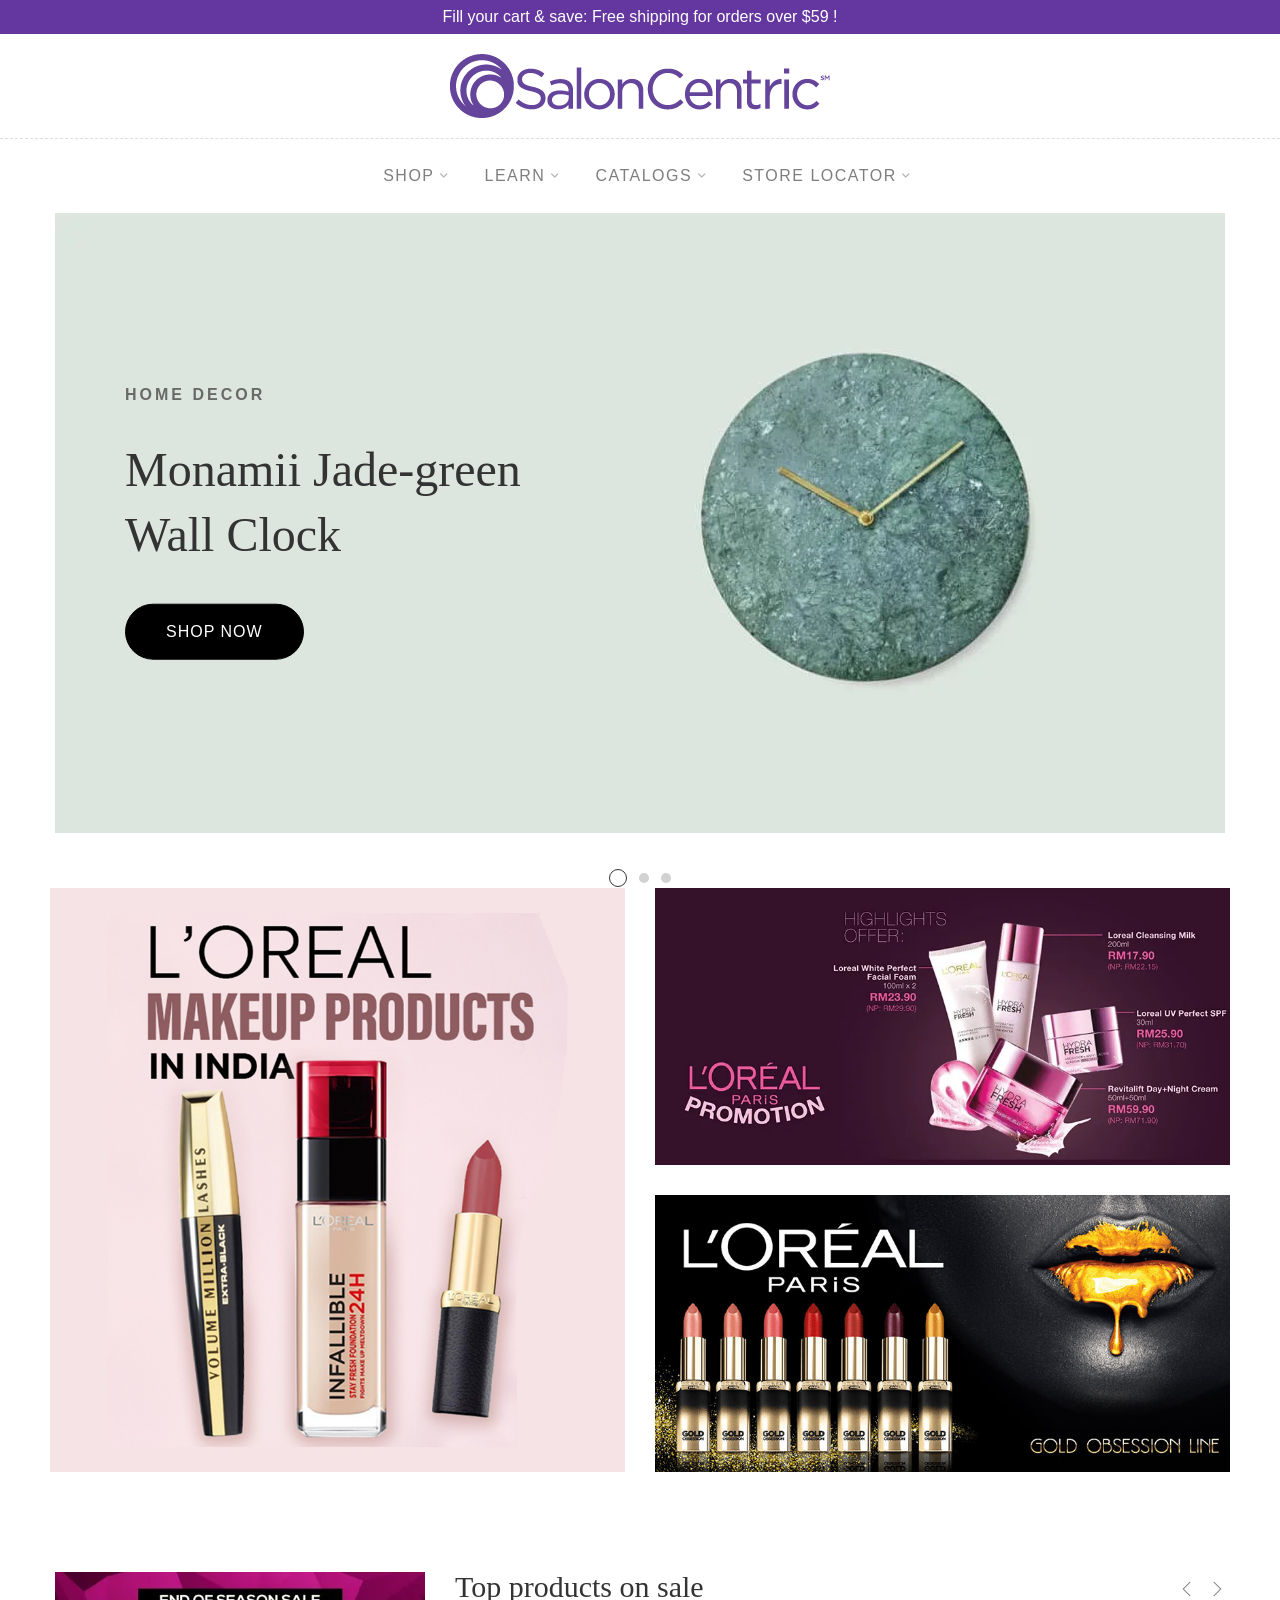
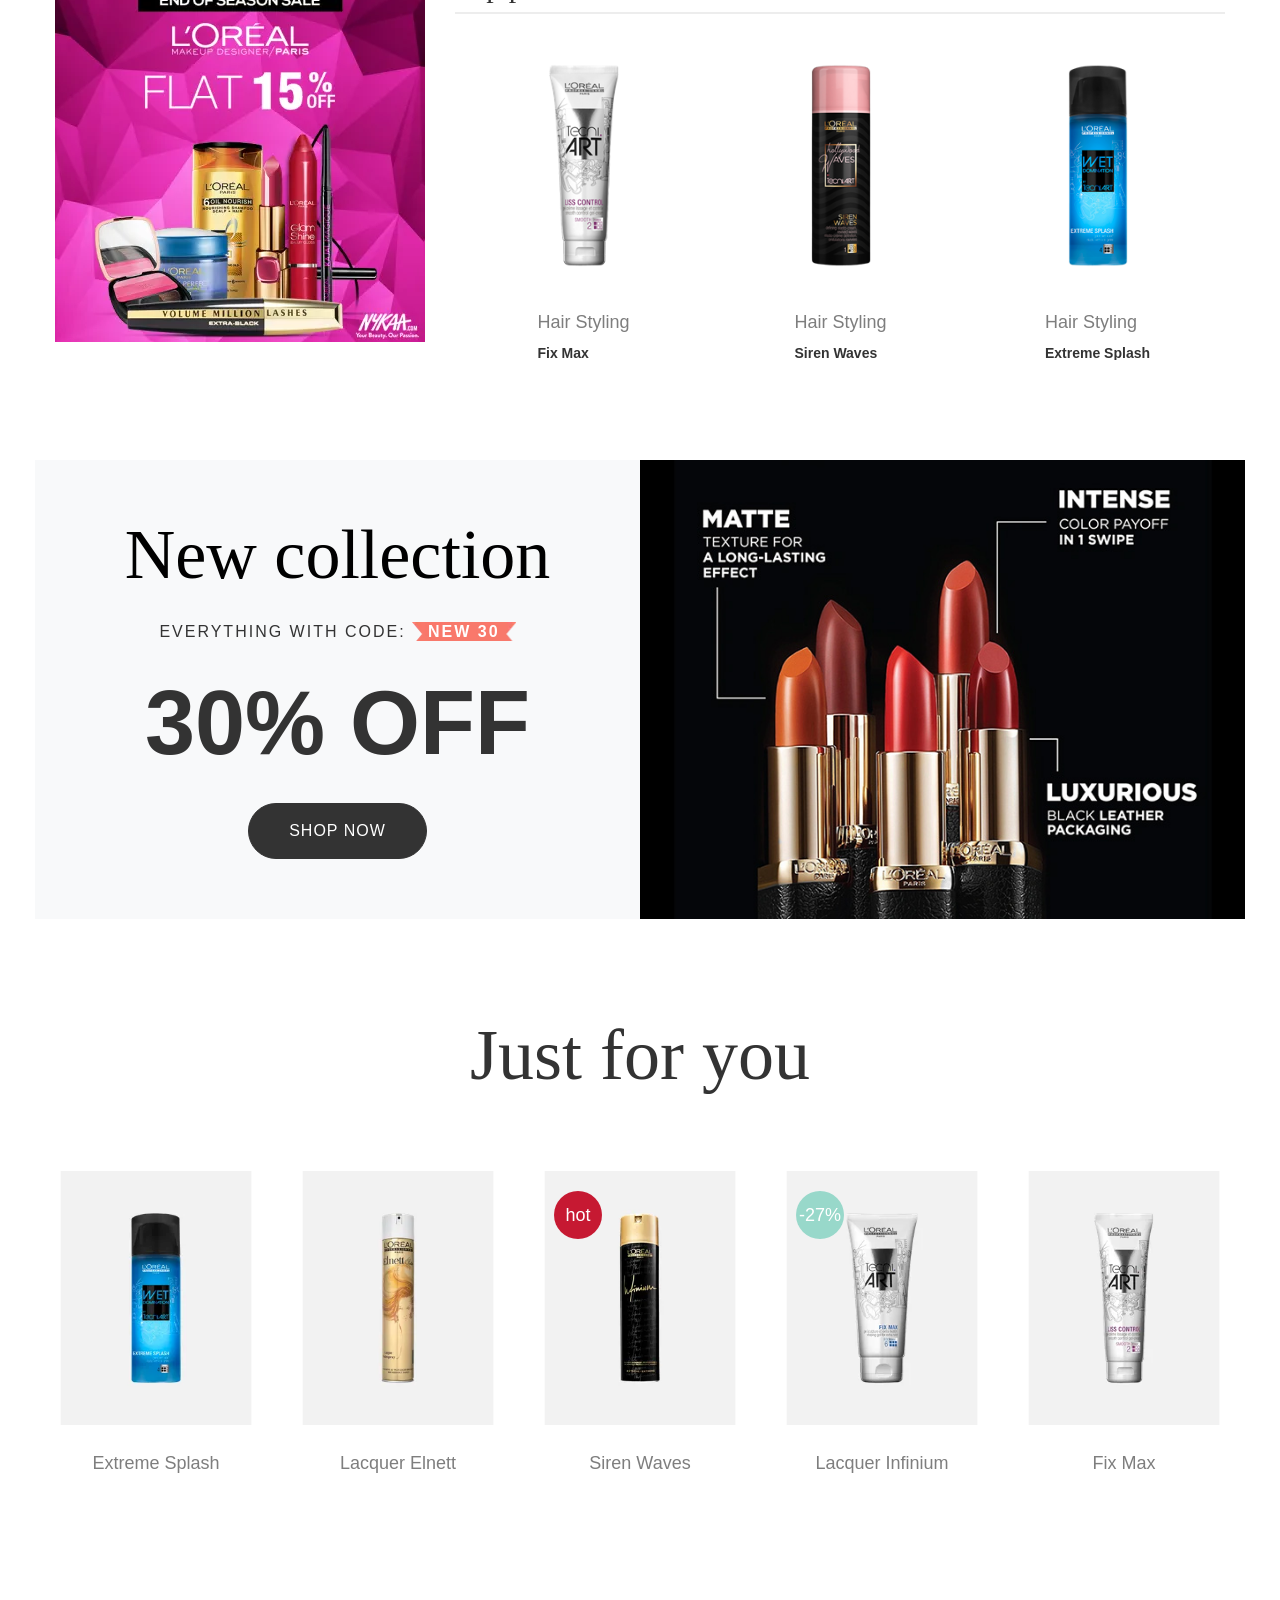
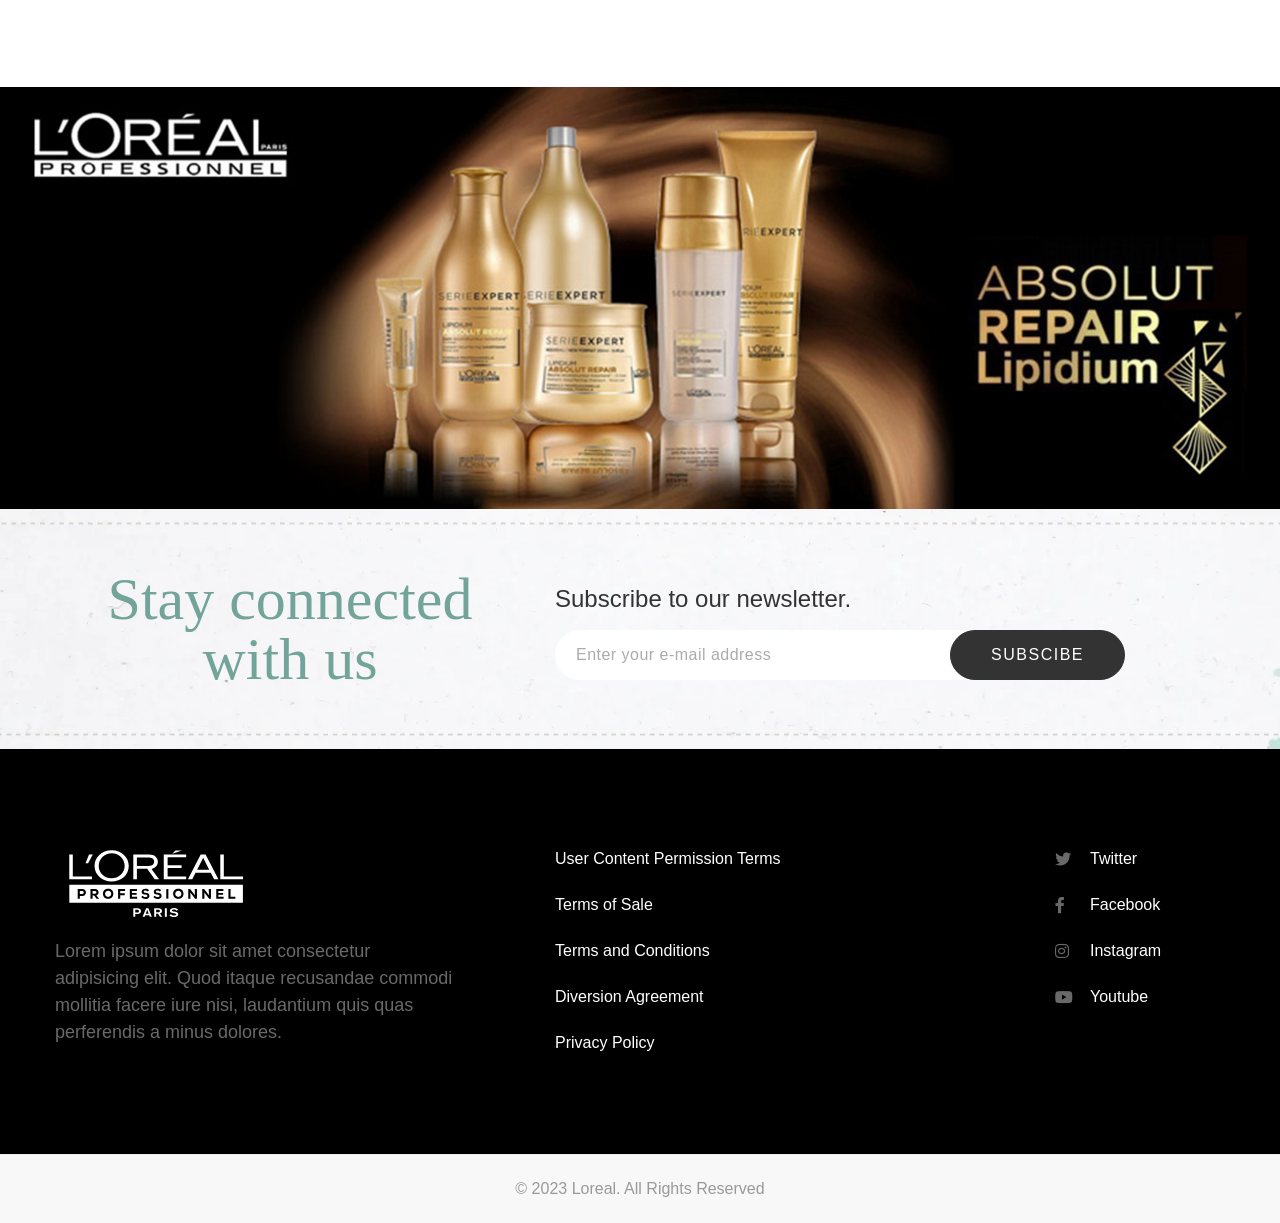
==== commit 251d8547: "Test Commit" ====
--- a/index.html
+++ b/index.html
@@ -45,11 +45,11 @@
 <body>
 
     <!-- Topbar Section Start -->
-    <div class="topbar-section section bg-dark">
+    <div class="topbar-section section bg-purple">
         <div class="container">
             <div class="row justify-content-between align-items-center">
                 <div class="col-12">
-                    <p class="text-white text-center text-md-left my-2">Fill your cart & save: Free shipping for orders over $59 !</p>
+                    <p class="text-white text-center text-md-left">Fill your cart & save: Free shipping for orders over $59 !</p>
                 </div>
             </div>
         </div>
@@ -833,6 +833,44 @@
     <div class="offcanvas-overlay"></div>
 
     <!-- Slider main container Start -->
+    <div class="section">
+        <div class="container">
+            <div class="home4-slider swiper-container">
+                <div class="swiper-wrapper">
+                    <div class="home4-slide-item swiper-slide" data-swiper-autoplay="5000">
+                        <div class="home4-slide-image"><img src="assets/images/slider/home4/slide-1.webp" alt="Home 4 Slider Image"></div>
+                        <div class="home4-slide-content">
+                            <span class="category">HOME DECOR</span>
+                            <h2 class="title">Monamii Jade-green<br> Wall Clock</h2>
+                            <div class="link"><a href="shop.html" class="btn btn-black btn-outline-hover-black">shop now</a></div>
+                        </div>
+                    </div>
+                    <div class="home4-slide-item swiper-slide" data-swiper-autoplay="5000">
+                        <div class="home4-slide-image"><img src="assets/images/slider/home4/slide-2.webp" alt="Home 4 Slider Image"></div>
+                        <div class="home4-slide-content">
+                            <span class="category">HOME DECOR</span>
+                            <h2 class="title">Homemade Creative Food<br> Cutting Board</h2>
+                            <div class="link"><a href="shop.html" class="btn btn-black btn-outline-hover-black">shop now</a></div>
+                        </div>
+                    </div>
+                    <div class="home4-slide-item swiper-slide" data-swiper-autoplay="5000">
+                        <div class="home4-slide-image"><img src="assets/images/slider/home4/slide-3.webp" alt="Home 4 Slider Image"></div>
+                        <div class="home4-slide-content">
+                            <span class="category">HOME DECOR</span>
+                            <h2 class="title">Handmade Wooden<br> Rounded Bowl</h2>
+                            <div class="link"><a href="shop.html" class="btn btn-black btn-outline-hover-black">shop now</a></div>
+                        </div>
+                    </div>
+                </div>
+                <div class="home4-slider-prev swiper-button-prev"><i class="ti-angle-left"></i></div>
+                <div class="home4-slider-next swiper-button-next"><i class="ti-angle-right"></i></div>
+                <div class="home4-slider-pagination swiper-pagination"></div>
+            </div>
+        </div>
+    </div>
+    <!-- Slider main container End -->
+    
+    <!-- Slider main container Start -->
     <div class="section section-fluid">
         <div class="container">
             <div class="row learts-mb-n30">
--- a/assets/css/style.css
+++ b/assets/css/style.css
@@ -15094,4 +15094,6 @@
 .loginContainer{max-width: 550px;padding: 15px;margin: 0 auto;background-color: #fff;box-shadow: 0 5px 30px rgba(0,0,0,.1);border-radius: 5px;text-align: center;}
 .loginContainer .block-title{border-bottom: none;}
 .loginContainer .block-title p{font-size: 14px;margin: 10px 0 0;}
-.condition{font-size: 12px;}+.condition{font-size: 12px;}
+.topbar-section.bg-purple{background-color:#6436a0;}
+.topbar-section.bg-purple p{margin:3px 0;}
--- a/assets/css/style.css
+++ b/assets/css/style.css
@@ -15094,4 +15094,6 @@
 .loginContainer{max-width: 550px;padding: 15px;margin: 0 auto;background-color: #fff;box-shadow: 0 5px 30px rgba(0,0,0,.1);border-radius: 5px;text-align: center;}
 .loginContainer .block-title{border-bottom: none;}
 .loginContainer .block-title p{font-size: 14px;margin: 10px 0 0;}
-.condition{font-size: 12px;}+.condition{font-size: 12px;}
+.topbar-section.bg-purple{background-color:#6436a0;}
+.topbar-section.bg-purple p{margin:3px 0;}
